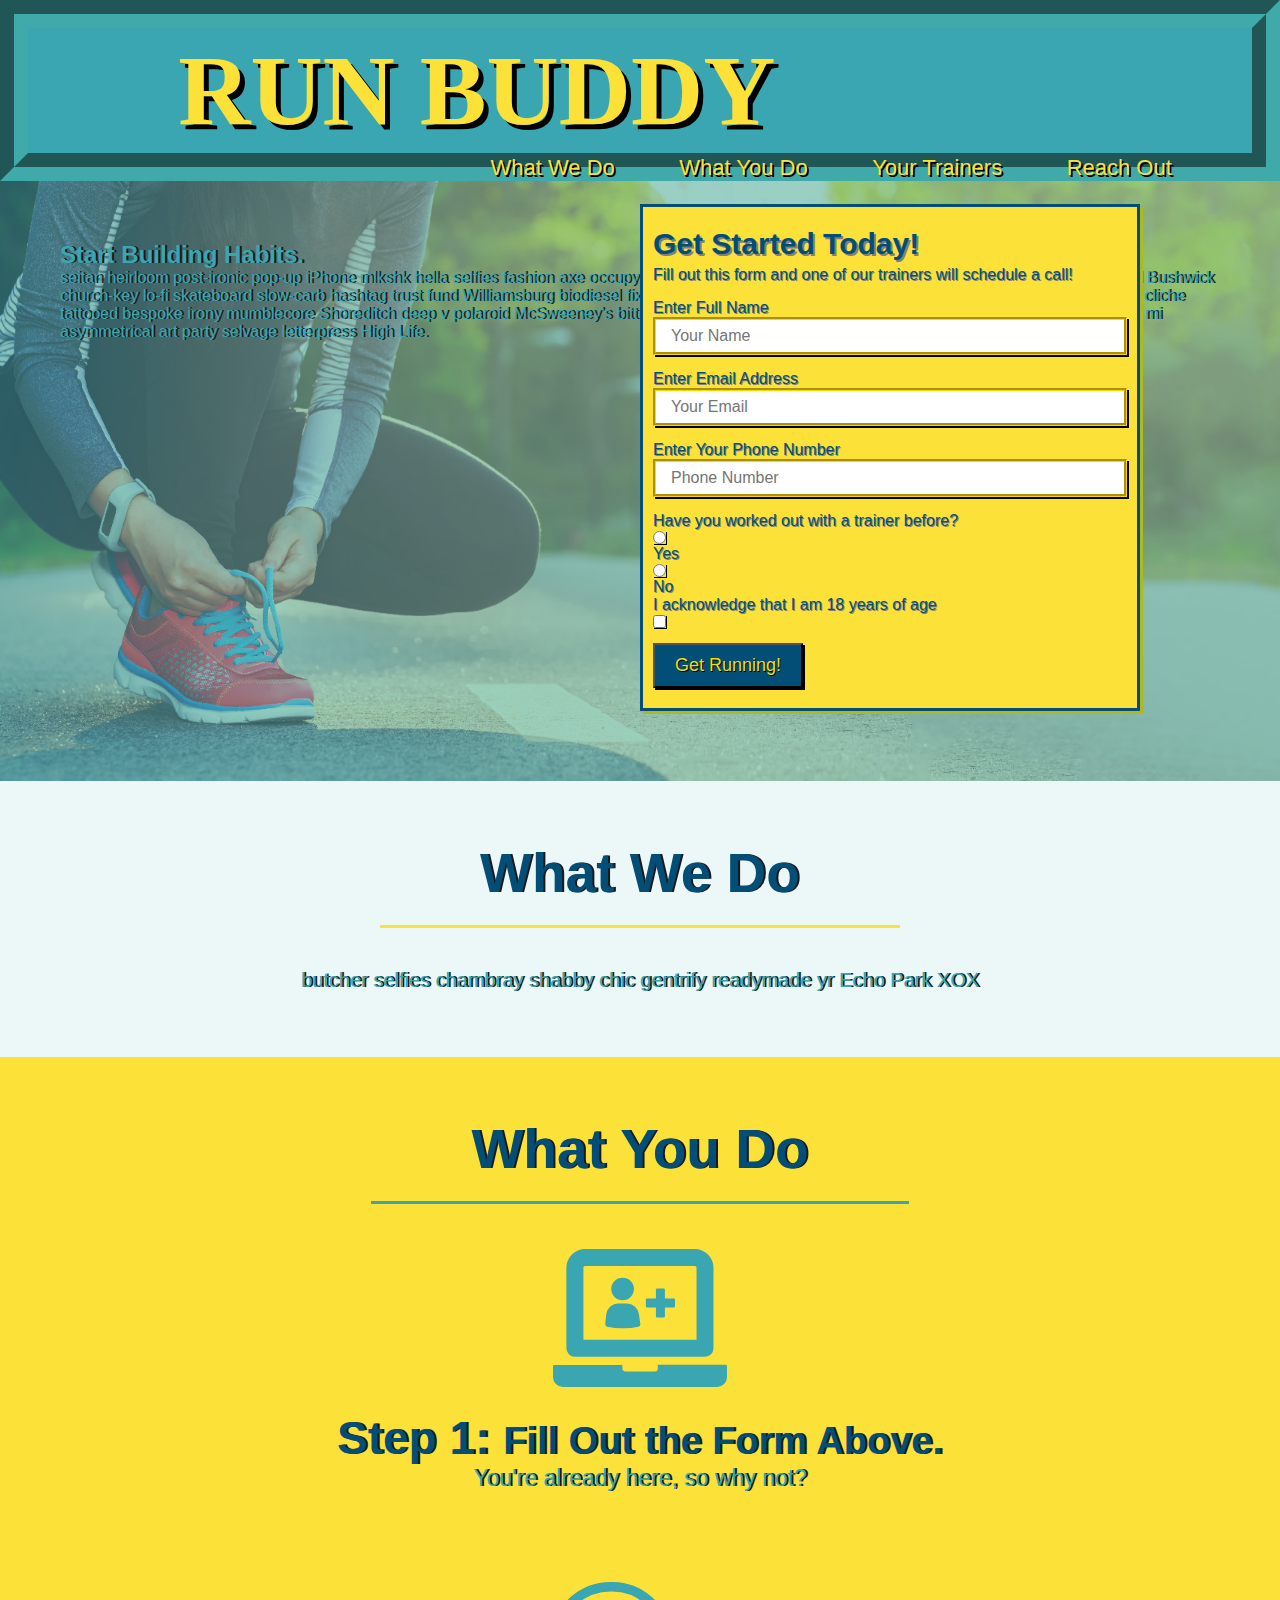
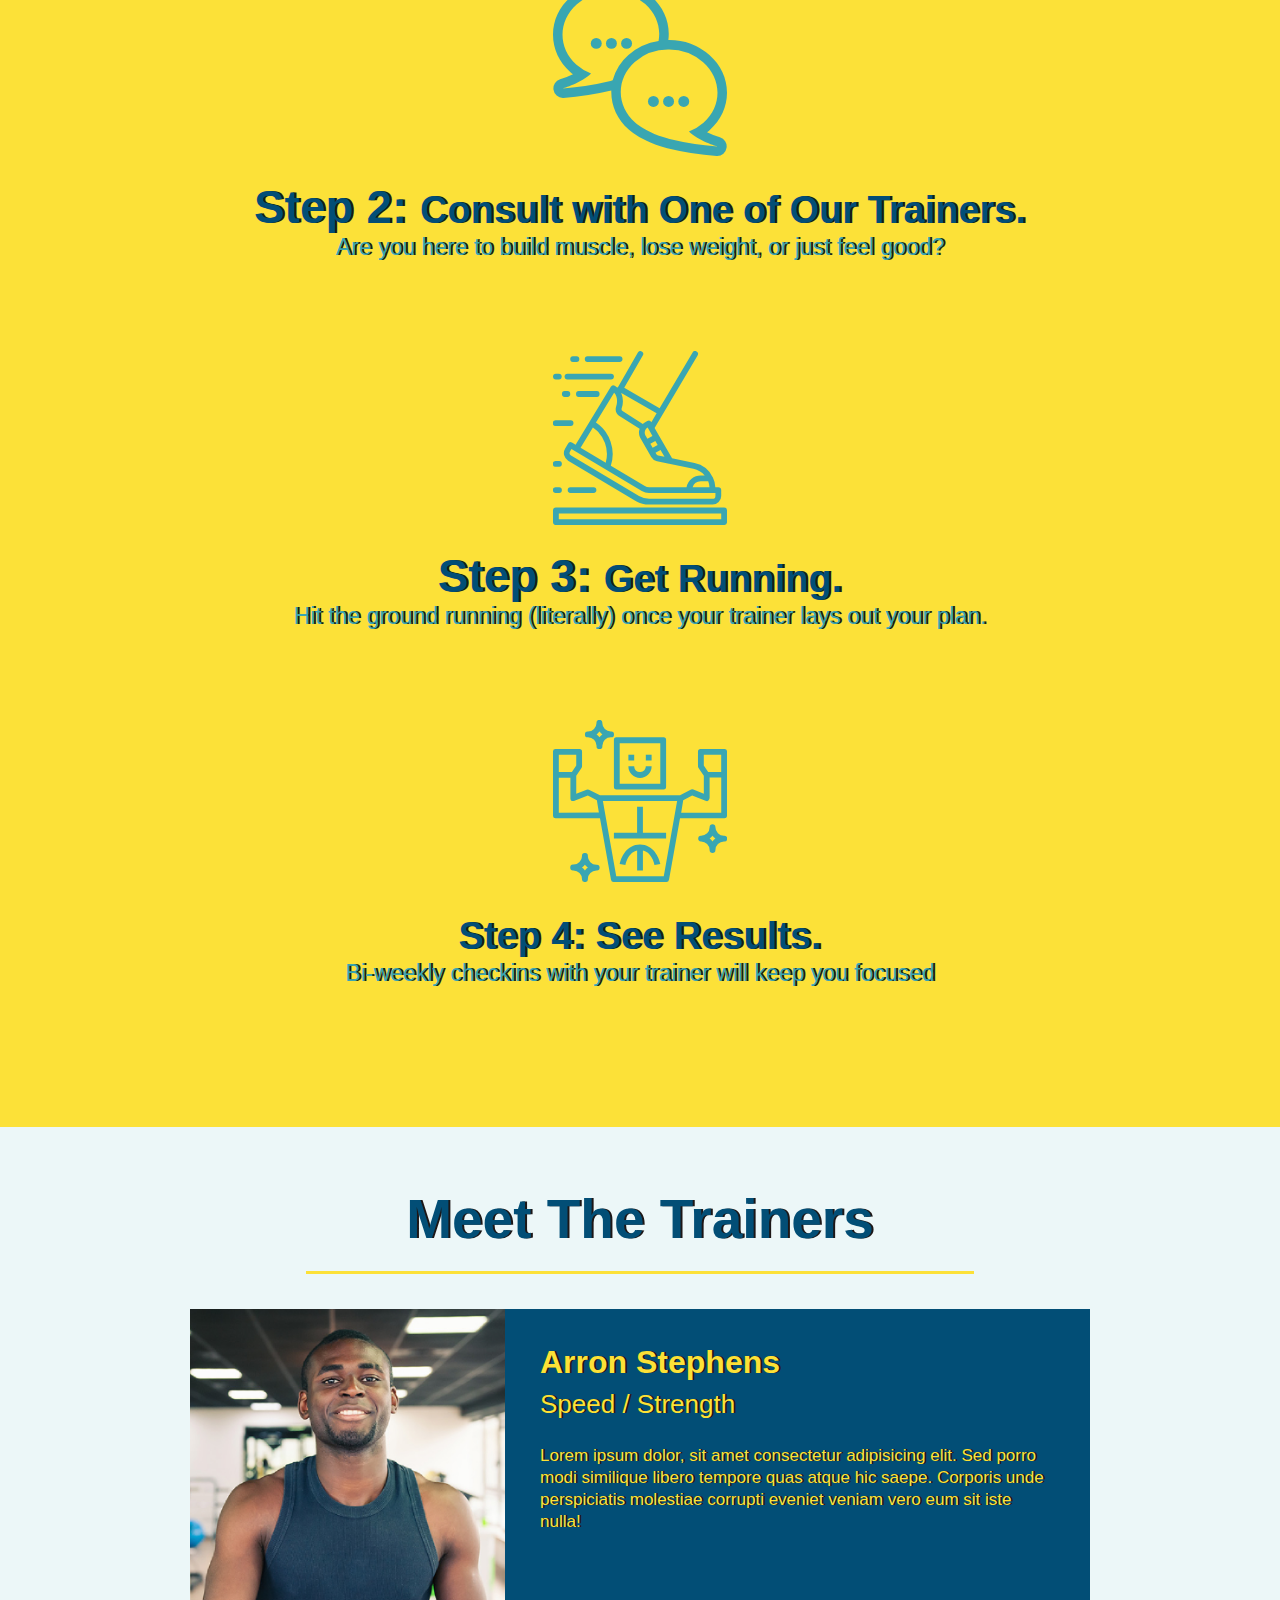
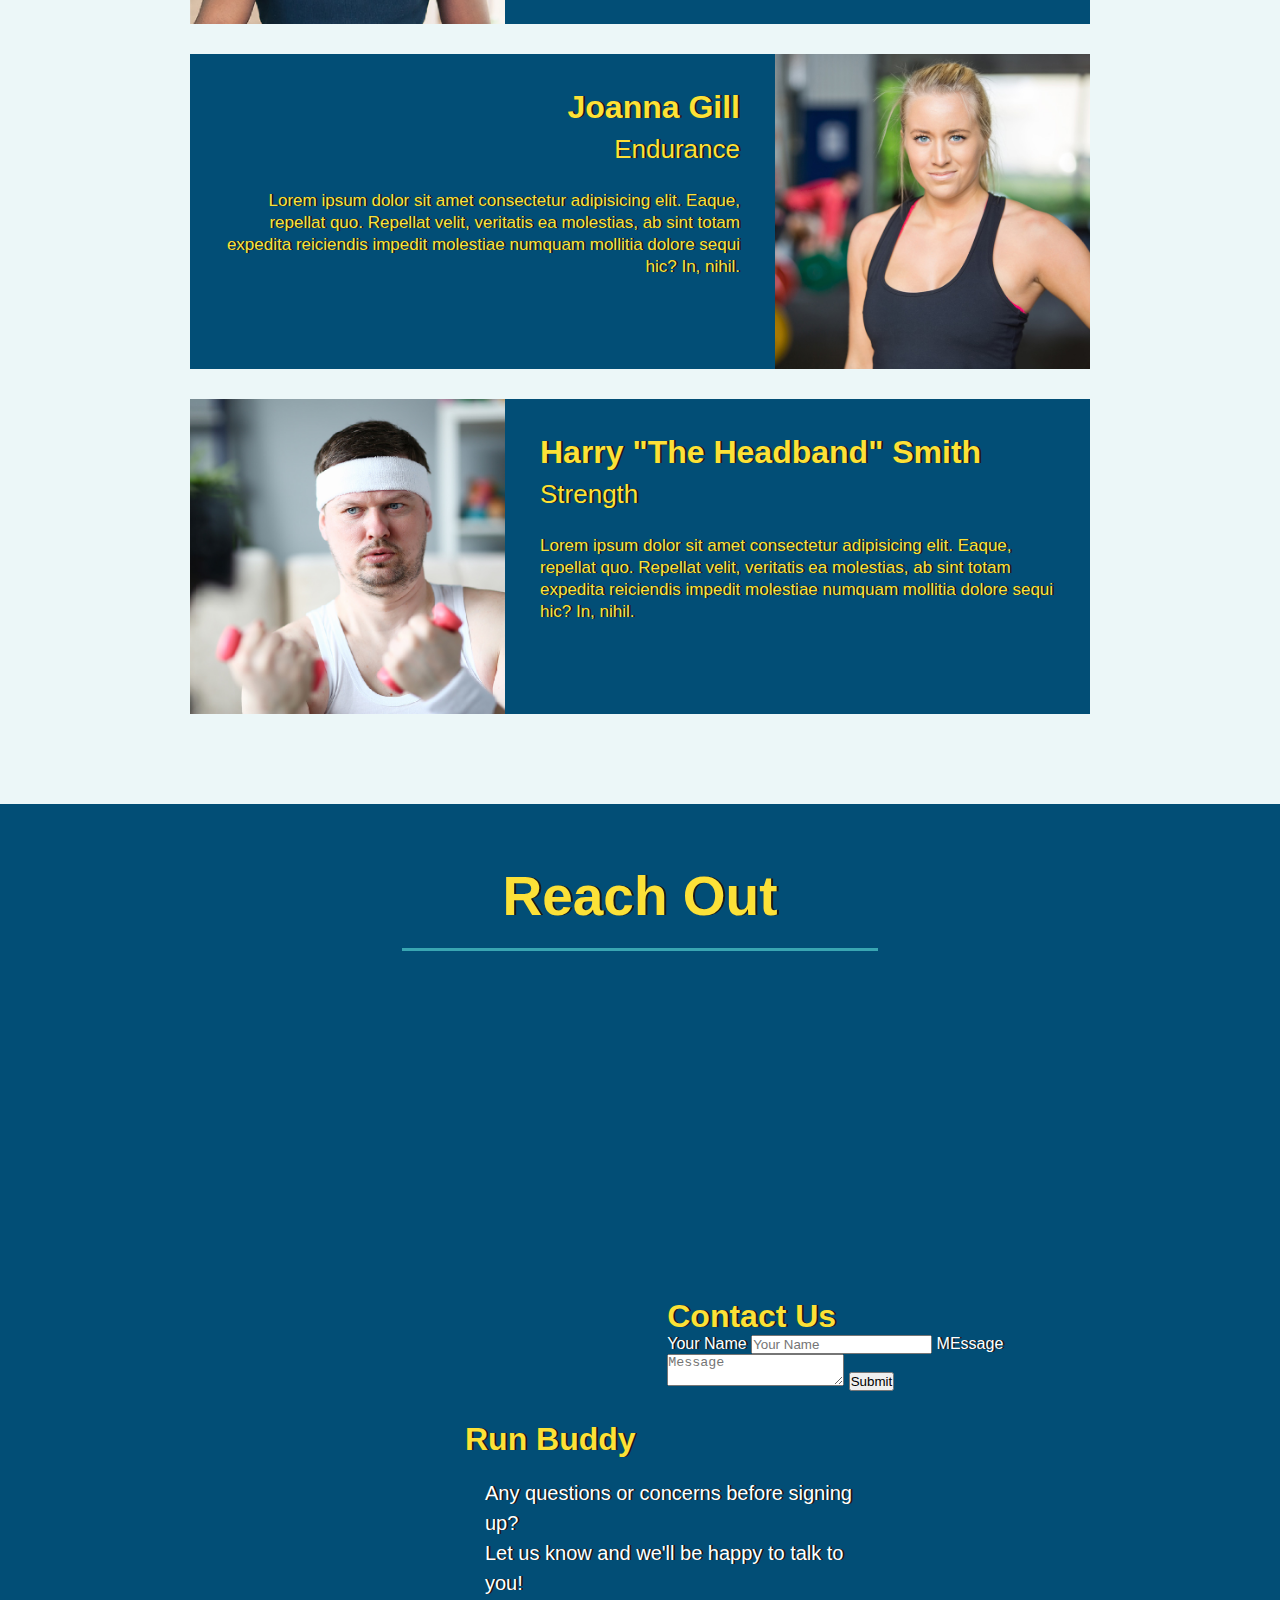
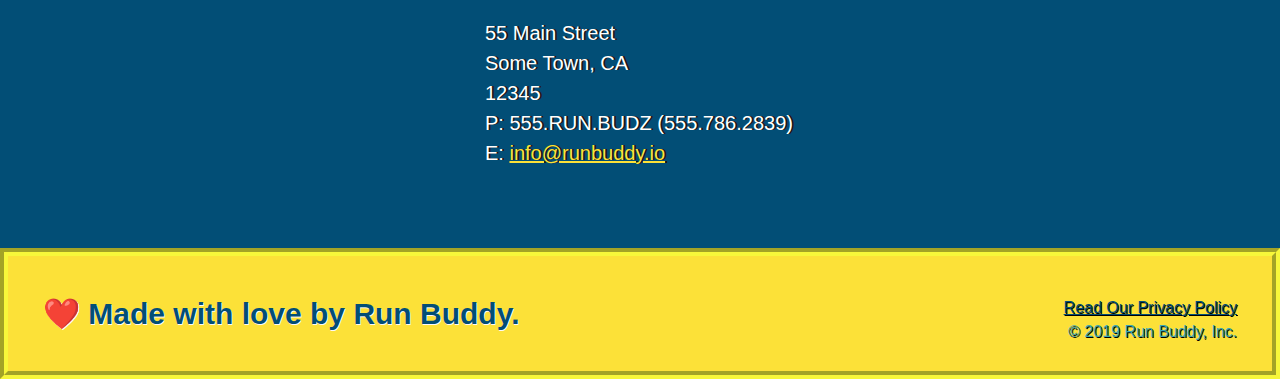
==== index.html @ 2074c70b "add contact form" ====
<!DOCTYPE html>
<html lang="en">
    
    <head>
        <link rel="stylesheet" href="./assets/css/style.css" />
        <meta charset="utf-8" />
        <title>RUN BUDDY</title>

    </head>

    <body>
        
            <header>
                
                <h1 style=" color: blue; font-size: 100px;">
                    <a href="/">RUN BUDDY</a>
                </h1>
                
                <nav>
                    <!--Unordered list element-->
                    <ul>
                        <!--List item element-->
                        <li>
                            <!--Anchor element-->
                            <a href="#what-we-do">What We Do</a>
                        </li>
                        
                        <li>
                            <a href="#what-you-do">What You Do</a>
                        </li>
                       
                        <li>
                            <a href="#your-trainers">Your Trainers</a>
                        </li>
                        
                        <li>
                            <a href="#reach-out">Reach Out</a>
                        </li>
                    
                    </ul>
                
                </nav>
            
            </header>
            
            <!-- hero/jumbotron-->
            <section class="hero">
                <div class="hero-cta">
                    <h2>Start Building Habits.</h2>
                    <p>
                      seitan heirloom post-ironic pop-up iPhone mlkshk hella selfies fashion axe occupy readymade put a bird on it messenger bag Wes Anderson Schlitz plaid Bushwick church-key lo-fi skateboard slow-carb hashtag trust fund Williamsburg biodiesel fixie farm-to-table 8-bit banjo XOXO Banksy chillwave bicycle rights retro cliche tattooed bespoke irony mumblecore Shoreditch deep v polaroid McSweeney's bitters cray gentrify tofu Marfa you probably haven't heard of them yr banh mi asymmetrical art party selvage letterpress High Life.
                    </p>
                  </div>
                
                  <div class="hero-form">
                    <h3>Get Started Today!</h3>
                    <p>Fill out this form and one of our trainers will schedule a call!</p>
                <!--Add form element-->
                <form>
                    
                    <label for="name">Enter Full Name</label>
                    <input type="text" placeholder="Your Name" name="name" id="name" class="form-input" />
                    
                    <label for="email">Enter Email Address</label>
                    <input type="email" placeholder="Your Email" name="email" id="email" class="form-input"/>

                    <label for="phone">Enter Your Phone Number</label>
                    <input type="tel" placeholder="Phone Number" name="phone" id="phone" class="form-input"/>

                    <p>
                        Have you worked out with a trainer before?
                        
                        <input type="radio" name="trainer-confirm" id="trainer-yes" class="form-but" alt="trainer yes bubble" />
                        <label for="trainer-yes">Yes</label>

                        <input type="radio" name="trainer-confirm" id="trainer-no" class="form-but"/>
                        <label for="trainer-no">No</label>

                        <label for="checkbox">
                            I acknowledge that I am 18 years of age
                        </label>
                        <input type="checkbox" name="age-confirm" id="checkbox" class="form-but"/>
                    

                    </p>
                    
                    <button type="submit" class="run-but">
                        Get Running!
                    </button>

                </form>
                </div>

            </section>
            <!--End Hero-->

            <!--"What we do" section-->
            <section id="what-we-do" class="intro1">

                <h2 class="section-title primary-border">What We Do</h2> 

                <p>
                    butcher selfies chambray shabby chic gentrify readymade yr Echo Park XOX
                </p>

            </section>

            <!--"What you do" section-->
            <section id="what-you-do" class="steps">

                <h2 class=" section-title secondary-border">What You Do</h2>

                <div>
                    <!--insert this img element-->
                    <img src="./assets/images/step-1.svg" alt="Fill out Form!" />
                    <h3>Step 1: <span>Fill Out the Form Above.</span></h3>
                    <p>You're already here, so why not?</p>
                </div>

                <div>
                    <img src="assets/images/step-2.svg" alt="Consult Trainers!"/>
                    <h3>Step 2: <span>  Consult with One of Our Trainers.</span></h3>
                    <p>
                        Are you here to build muscle, lose weight, or just feel good?
                    </p>
                </div>

                <div>
                    <img src="assets/images/step-3.svg" alt="Start Running!"/>
                    <h3>Step 3: <span>  Get Running. </span> </h3>
                    <p>Hit the ground running (literally) once your trainer lays out your plan.</p>
                </div>

                <div>
                    <img src="assets/images/step-4.svg" alt="See Your Results!"/>
                    <h3> <span> Step 4: See Results. </span> </h3>
                    <p>Bi-weekly checkins with your trainer will keep you focused</p>
                </div>

            </section> 
            
            <!--"Meet the Trainers" section-->
            <section id="your-trainers" class="trainers">
                <h2 class="section-title primary-border">Meet The Trainers</h2>
                
                <article class="trainer">
                    
                    <!--First trainer bio-->
                    <img src="./assets/images/trainer-1.jpg" alt="Arron Stephens in his workout clothes ready to pump iron" />
                        <div class="trainer-bio text-left">
                            <h3>Arron Stephens</h3>
                            <h4>Speed / Strength</h4>
                            <p>
                            Lorem ipsum dolor, sit amet consectetur adipisicing elit. 
                            Sed porro modi similique libero tempore quas atque hic saepe. Corporis unde 
                            perspiciatis molestiae corrupti eveniet veniam vero eum sit iste nulla!
                            </p>
                        </div>
                
                </article>
                
                <!--Second trainer bio-->
                    <article class="trainer">
                        <div class="trainer-bio text-right">
                            <h3>Joanna Gill</h3>
                            <h4>Endurance</h4>
                            <p>
                            Lorem ipsum dolor sit amet consectetur adipisicing elit. Eaque, repellat quo. 
                            Repellat velit, veritatis ea molestias, ab sint totam expedita reiciendis
                            impedit molestiae numquam mollitia dolore sequi hic? In, nihil.
                            </p>
                        </div>
                        <img src="assets/images/trainer-2.jpg" alt="Joanna Gill Ready to Run" />
                    </article>

                    <!--Third trainer bio-->
                    <article class="trainer">
                        <img src="assets/images/trainer-3.jpg" alt="Harry the Headband working out" />
                        <div class="trainer-bio text-left">
                            <h3>Harry "The Headband" Smith</h3>
                            <h4>Strength</h4>
                            <p>
                            Lorem ipsum dolor sit amet consectetur adipisicing elit. Eaque, repellat quo. 
                            Repellat velit, veritatis ea molestias, ab sint totam expedita reiciendis
                            impedit molestiae numquam mollitia dolore sequi hic? In, nihil.  
                            </p>
                        </div>
                
                     </article>
            
            </section>
             
            <!--"Reach Out" section-->
            <section id="reach-out" class="contact">
                <h2 class="section-title secondary-border">Reach Out</h2>
                <div class="contact-info">
                    <iframe src="https://www.google.com/maps/embed?pb=!1m18!1m12!1m3!1d2879.2325686515496!2d-79.26856618413841!3d43.809535150324685!2m3!1f0!2f0!3f0!3m2!1i1024!2i768!4f13.1!3m3!1m2!1s0x89d4d137ed11b5ad%3A0x2f81f84964bf9d43!2s30%20Thunder%20Grove%2C%20Scarborough%2C%20ON%20M1V%204A3!5e0!3m2!1sen!2sca!4v1637247391170!5m2!1sen!2sca" 
                        style="border:0;"
                        allowfullscreen=""
                        loading="lazy">
                    </iframe>
                    
                    <!--Contact Form-->
                    <div class="contact-form">
                        <h3>Contact Us</h3>
                        <form>
 
                            <label for="contact-name">Your Name</label>
                            <input type="text" id="contact-name" placeholder="Your Name" />

                            <label for="contact-message">MEssage</label>
                            <textarea id="contact-message" placeholder="Message"></textarea>

                            <button type="submit">Submit</button>
 
                        </form>
                    </div>
 
                    <div>
                        <h3>Run Buddy</h3>
                        <p>
                            Any questions or concerns before signing up?
                            <br />
                            Let us know and we'll be happy to talk to you!
                        </p>
            
                        <address>
                            55 Main Street <br/>
                            Some Town, CA <br/>
                            12345<br />
                            P: 555.RUN.BUDZ (555.786.2839)<br />
                            E: <a href="mailto:info@runbuddy.io">info@runbuddy.io</a>
                        </address>
     
                    </div>
                

                </div>
            

            
            </section>
            
        
    </body>

    <footer>
        
        <h2>❤️ Made with love by Run Buddy.</h2>
        
        <div>    
            <a href="./privacy-policy.html">Read Our Privacy Policy</a><br />
            &copy; 2019 Run Buddy, Inc.
        </div>

        
    
    </footer>

</html>
---- assets/css/style.css ----
* {
    margin: 0;
    padding: 0;
    box-sizing: border-box;
}

body {
    /*more on this crazy alphanumerical value in a minute! */
    font-family: Arial, Helvetica, sans-serif;
    color: #39a6b2;
    text-shadow: 2px 0px  rgb(29, 23, 23);
    background-color: rgb(236, 247, 248);
}

/*apply styles to <header> */
header{
    padding-top:5px;
    padding-bottom:5px;
    padding-left: 150px;
    padding-right: 50px;
    border: 28px groove rgb(64, 170, 170);
    box-shadow:2px 2px black;
    background-color: #39a6b2;
    margin: 0.2px 0.2px auto;
}

header h1{
    font-weight: bold;
    font-size: 36px;
    color: #fce138;
    margin: 0;
    display: inline;
    font-family: fantasy;


}

header a {
    text-decoration:none;
    color: #fce138;
    text-shadow: 5px 5px black;
}

header nav {
    float: right;
    margin: 7px 0;
}

header nav ul li {
    display: inline;
}

header nav ul li a {
    margin: 0 30px;
    font-weight: lighter;
    font-size: 22px;
    text-shadow: 2px 2px black;
}

footer {
    background: #fce138;
    border: 8px groove rgb(247, 247, 58);
    width: 100%;
    padding: 40px 35px;
    box-shadow: 5px 5px black;
}

footer h2 {
    display: inline;
    color: #024e76;
    font-size: 30px;
    text-shadow: 1px 1px rgb(252, 249, 249);
    margin: 0;

}

footer div {
    float: right;
    line-height: 1.5;
    text-align: right;
    text-shadow: 1px 1px black;

}

footer a {
    color: #024e76;

}

section {
    padding: 60px;

}

/* Hero style start - Primary */
.hero {
    background-image: url("./hero-bg.jpg"); 
    height:600px;
    background-size: cover;
    background-position: center;
    position: relative;

}

/* Hero style secondary*/
.hero-secondary {
    background-image: url("https://static.fullstack-bootcamp.com/module-1/hero-bg.jpg");
    text-align: center;
    height: 150px;
    font-size: 25px;
    color: #fce138;
    text-shadow: 3px 3px black;
    background-size: cover;
    background-position: center;
    position: relative;

}

/* Hero style end */

/* Hero form style */
.hero-form {
    background-color: #fce138;
    margin: 0 0 -30px 0;
    padding: 20px 10px 20px 10px;
    width: 500px;
    color: #024e76;
    border: solid 3px #024e76;
    box-shadow: 3px 3px rgb(175, 185, 29);
    position: absolute;
    bottom: 100px;
    right: 140px;
    text-shadow: 1px 1px gray;

}

.hero-form p { 
    margin: 5px 0 15px 0;
}

.hero-form h3 {
    margin: 0;
    font-size: 30px;
    text-shadow: 2px 2px gray;

}

.form-input {
    border: 3px groove gold;
    font-size: 16px;
    padding: 7px 15px;
    display: block;
    color:#024e76;
    width: 100%;
    margin-bottom: 15px;
    box-shadow:2px 2px black;

}

.hero-form label {
    margin: 0 px;
    display: block;
}

.form-but {
    margin: 1px 0 1px 0;
    display: flex;
    box-shadow:1px 1px black;
    
    
}

.run-but {
    font-size: 18px;
    color: rgb(245, 221, 6);
    text-shadow:1px 1px black;
    background-color: #024e76;
    box-shadow: 2px 2px black;
    padding: 10px 20px;
}

/* Hero styles end */

.intro1 {
    text-align: center;
}


.intro1 p {
    line-height: 1.7;
    color: #39a6b2;
    width: 80%;
    font-size: 20px;
    margin: 0 auto;

}

.steps {
    text-align:center;
    background: #fce138;
}

.section-title {
    font-size: 55px;
    color: #024e76;
    margin-bottom: 35px;
    padding: 0 100px 20px 100px;
    display: inline-block;
    border-bottom: 3px solid;

}

.primary-border {
    border-color: #fce138;
}

.secondary-border {
    border-color: #39a6b2;

}

.steps div {
    margin-bottom: 80px;

}

.steps img {
    width: 15%;
    margin: 10px 0;

}

.steps h3 {
    color: #024e76;
    font-size: 46px;
    margin-top: 10px;

}

.steps p {
    color:#39a6b2;
    font-size: 23px;

}

.steps span {
    font-size: 38px;

}

.trainers {
    text-align: center;

}

.trainer {
    width: 900px;
    margin: 0 auto 30px auto;
    background: #024e76;
    color: #fce138;
    overflow: auto;

}

.trainer img {
    width: 35%;
    float: left;

}

.trainer-bio {
    padding: 35px;
    float: left;
    width: 65%;

}

.text-left {
    text-align: left;

}

.text-right {
    text-align: right;

}

.trainer-bio h3 {
    font-size: 32px;
    margin-bottom: 8px;

}

.trainer-bio h4 {
    font-weight: lighter;
    font-size: 26px;
    margin-bottom: 25px;

}

.trainer-bio p {
    font-size: 17px;
    line-height: 1.3;

}

/* Reach out styles start */
.contact {
    text-align: center;
    background: #024e76;

}

.contact-info iframe {
    width:400px;
    height: 400px;

}

.contact-info div {
    width: 410px;
    display: inline-block;
    vertical-align: left;
    text-align: left;
    margin: 30px 0 0 60px;
    color: white;

}

.contact-info h3 {
    color:#fce138;
    font-size: 32px;

}

.contact h2 {
    color:#fce138;

}

.contact-info p, .contact-info address {
    margin: 20px;
    line-height: 1.5;
    font-size: 20px;
    font-style: normal;

}

.contact-info a {
    color: #fce138

}

.secondary-content {
    text-shadow: 1px 1px black;
    color: rgb(8, 115, 119);
    line-height: 1.3;

}
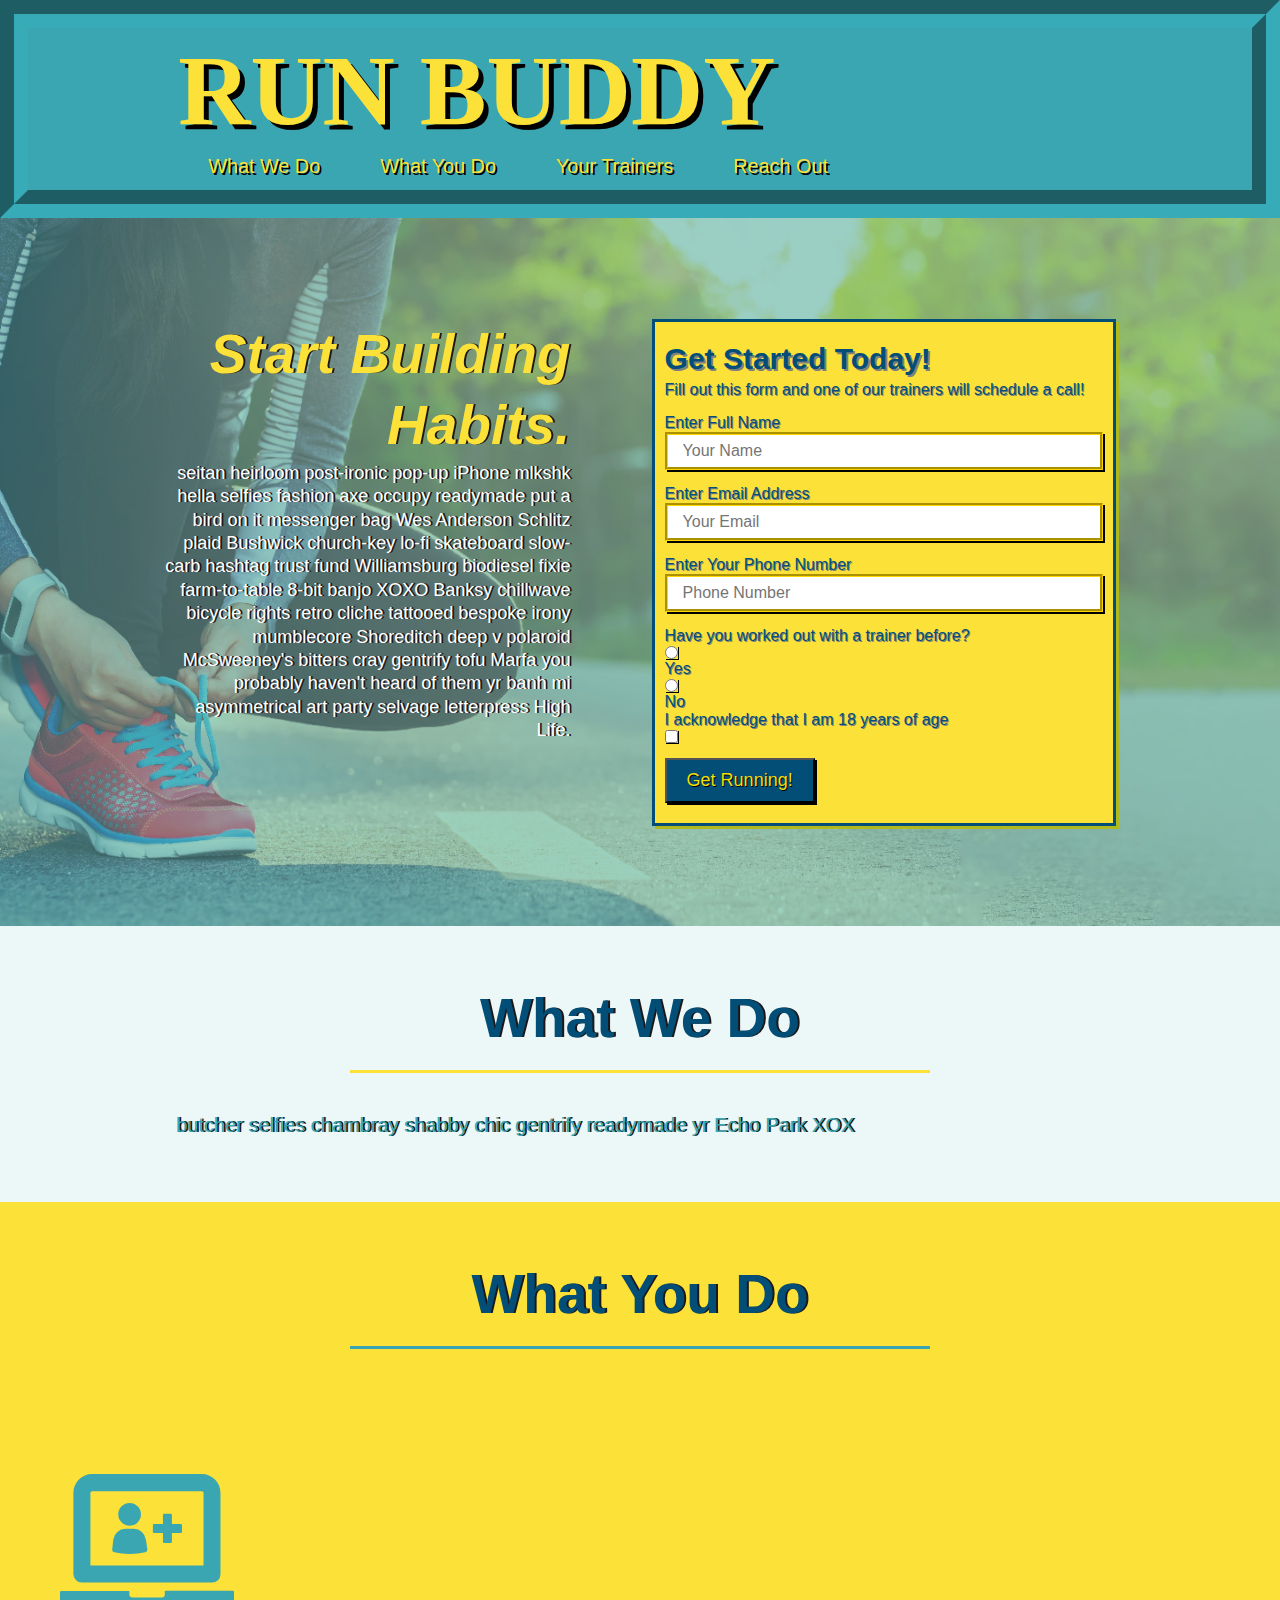
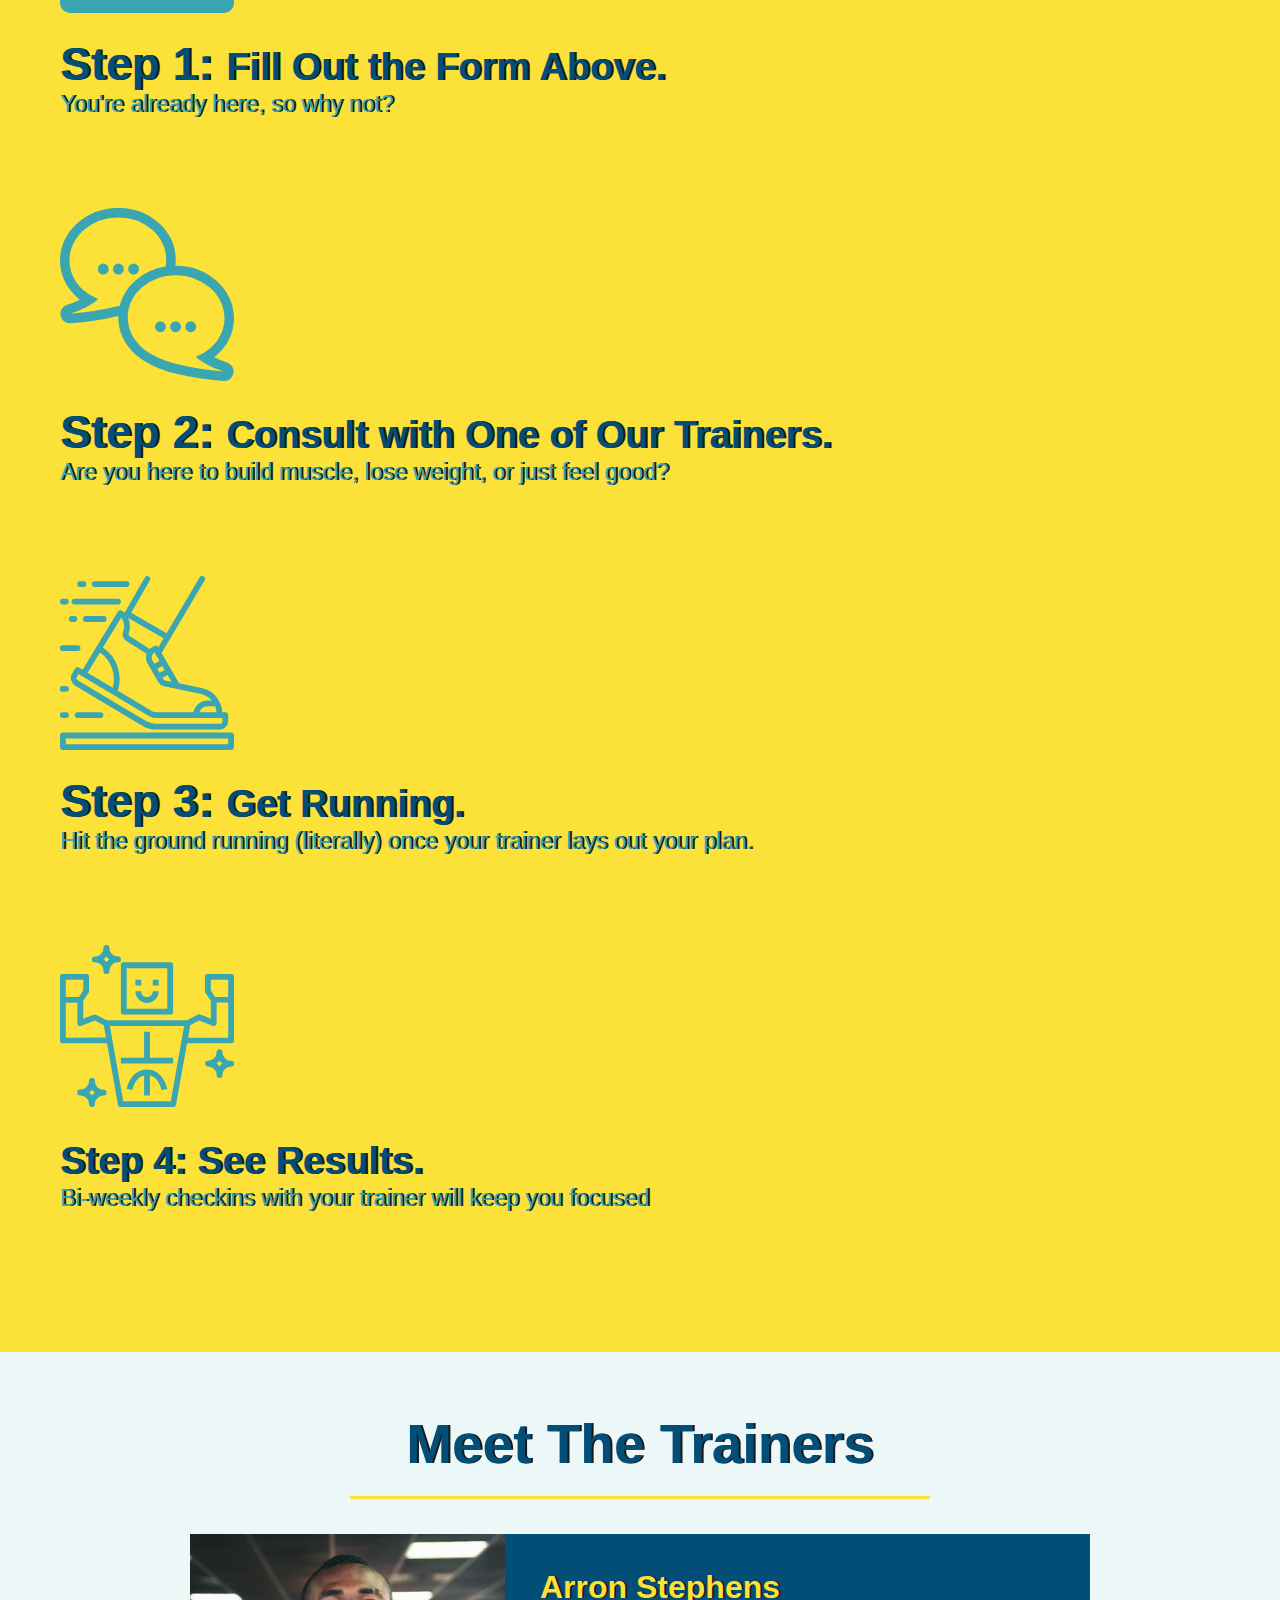
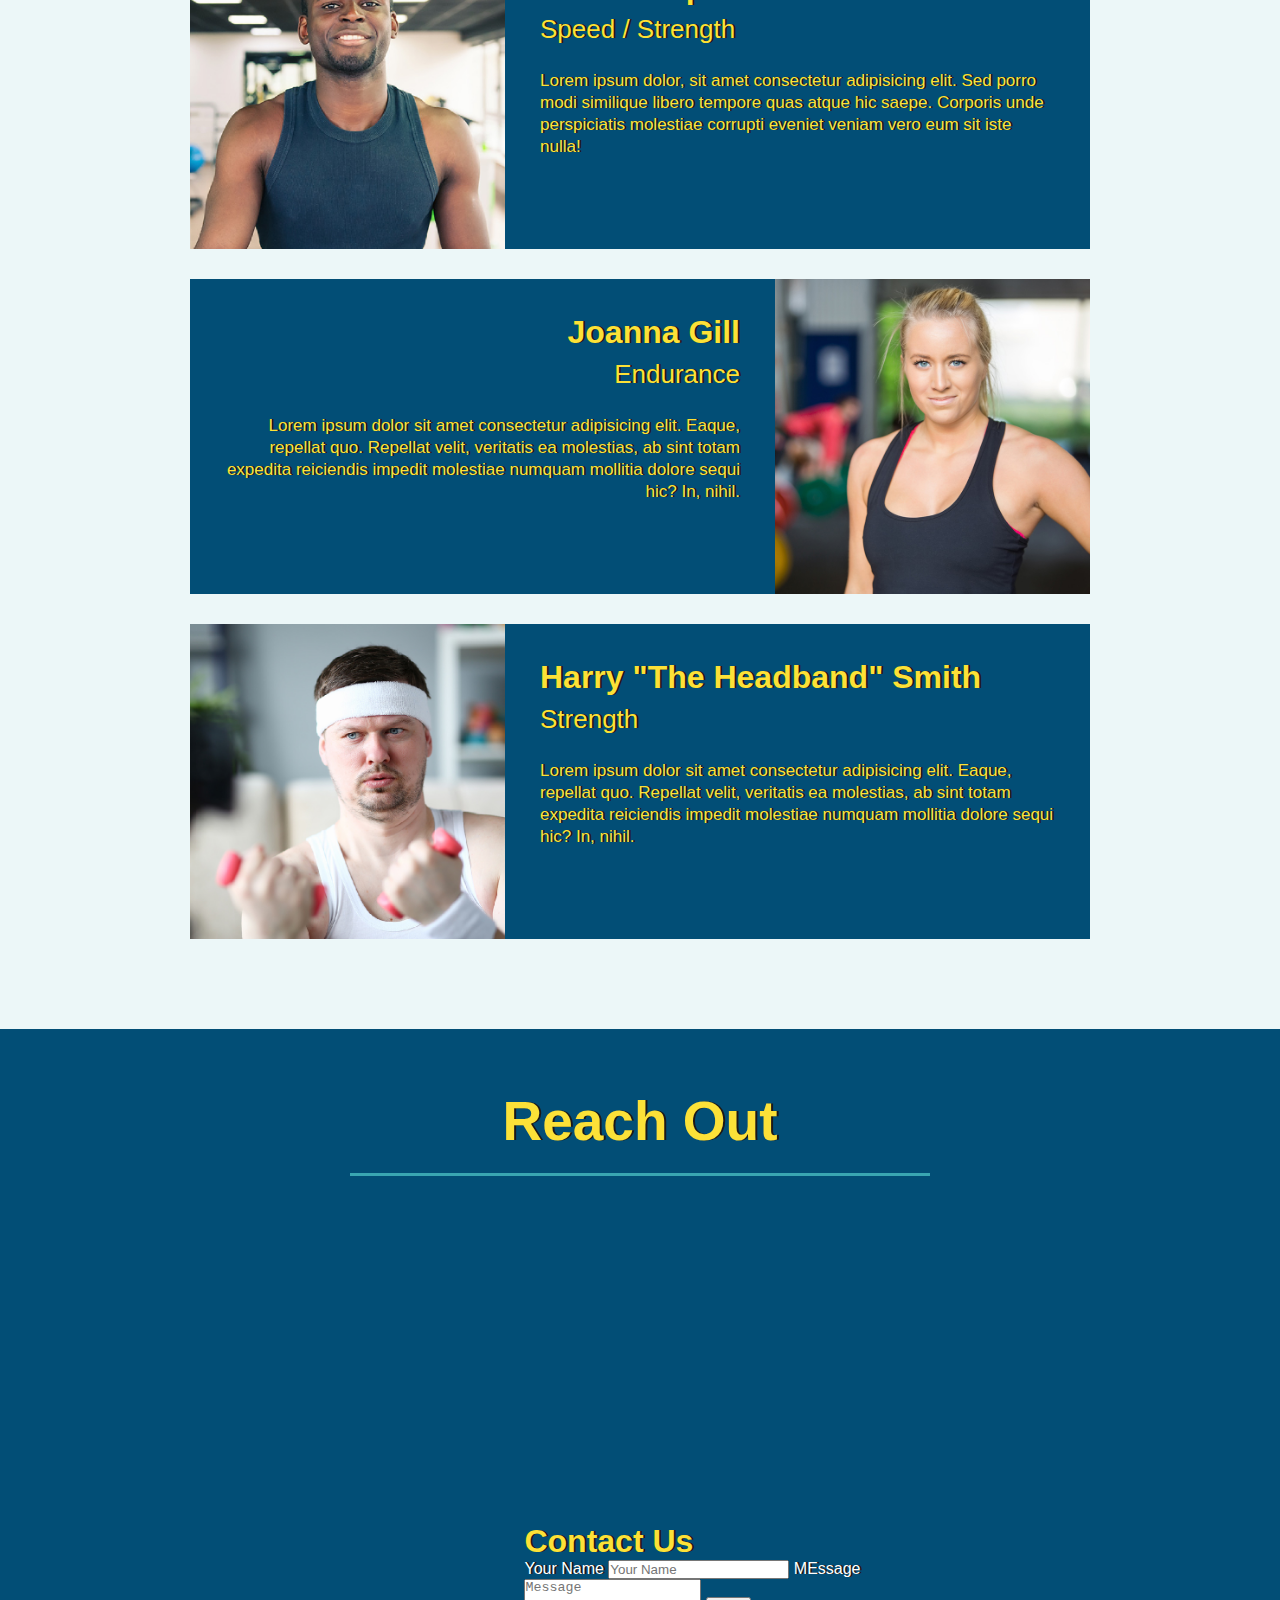
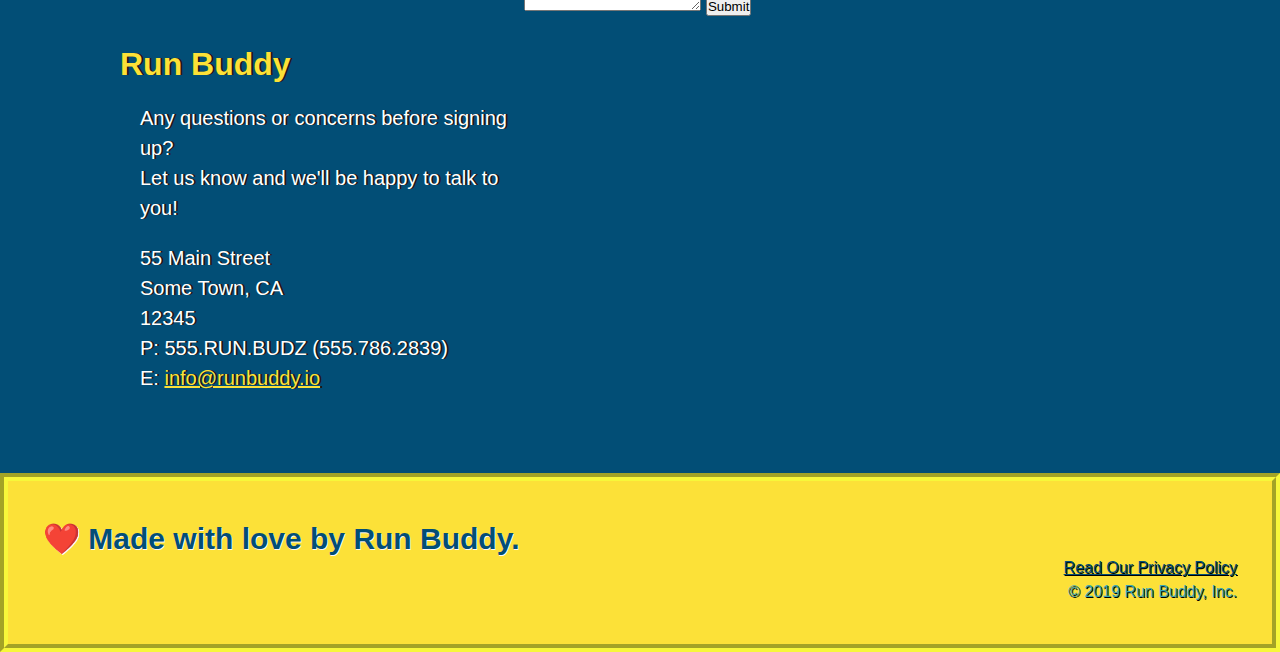
==== commit 000fbb43: "added flex row class in css" ====
--- a/index.html
+++ b/index.html
@@ -46,11 +46,16 @@
             <!-- hero/jumbotron-->
             <section class="hero">
                 <div class="hero-cta">
+                    
+                    <div class="flex-row">
                     <h2>Start Building Habits.</h2>
+                    </div>
+                    
                     <p>
                       seitan heirloom post-ironic pop-up iPhone mlkshk hella selfies fashion axe occupy readymade put a bird on it messenger bag Wes Anderson Schlitz plaid Bushwick church-key lo-fi skateboard slow-carb hashtag trust fund Williamsburg biodiesel fixie farm-to-table 8-bit banjo XOXO Banksy chillwave bicycle rights retro cliche tattooed bespoke irony mumblecore Shoreditch deep v polaroid McSweeney's bitters cray gentrify tofu Marfa you probably haven't heard of them yr banh mi asymmetrical art party selvage letterpress High Life.
                     </p>
-                  </div>
+                  
+                </div>
                 
                   <div class="hero-form">
                     <h3>Get Started Today!</h3>
@@ -97,7 +102,9 @@
             <!--"What we do" section-->
             <section id="what-we-do" class="intro1">
 
+                <div class="flex-row">
                 <h2 class="section-title primary-border">What We Do</h2> 
+                </div>
 
                 <p>
                     butcher selfies chambray shabby chic gentrify readymade yr Echo Park XOX
@@ -108,7 +115,9 @@
             <!--"What you do" section-->
             <section id="what-you-do" class="steps">
 
+                <div class="flex-row">
                 <h2 class=" section-title secondary-border">What You Do</h2>
+                </div>
 
                 <div>
                     <!--insert this img element-->
@@ -141,8 +150,11 @@
             
             <!--"Meet the Trainers" section-->
             <section id="your-trainers" class="trainers">
+                
+                <div class="flex-row">
                 <h2 class="section-title primary-border">Meet The Trainers</h2>
-                
+                </div>
+
                 <article class="trainer">
                     
                     <!--First trainer bio-->
@@ -192,7 +204,11 @@
              
             <!--"Reach Out" section-->
             <section id="reach-out" class="contact">
+                
+                <div class="flex-row">
                 <h2 class="section-title secondary-border">Reach Out</h2>
+                </div>
+                
                 <div class="contact-info">
                     <iframe src="https://www.google.com/maps/embed?pb=!1m18!1m12!1m3!1d2879.2325686515496!2d-79.26856618413841!3d43.809535150324685!2m3!1f0!2f0!3f0!3m2!1i1024!2i768!4f13.1!3m3!1m2!1s0x89d4d137ed11b5ad%3A0x2f81f84964bf9d43!2s30%20Thunder%20Grove%2C%20Scarborough%2C%20ON%20M1V%204A3!5e0!3m2!1sen!2sca!4v1637247391170!5m2!1sen!2sca" 
                         style="border:0;"
@@ -246,8 +262,10 @@
 
     <footer>
         
+        <div class="flex-row"></div>
         <h2>❤️ Made with love by Run Buddy.</h2>
-        
+        </div>
+
         <div>    
             <a href="./privacy-policy.html">Read Our Privacy Policy</a><br />
             &copy; 2019 Run Buddy, Inc.
--- a/assets/css/style.css
+++ b/assets/css/style.css
@@ -14,22 +14,25 @@
 
 /*apply styles to <header> */
 header{
+    display: flex;
+    justify-content: space-between;
+    flex-wrap: wrap;
     padding-top:5px;
     padding-bottom:5px;
     padding-left: 150px;
     padding-right: 50px;
-    border: 28px groove rgb(64, 170, 170);
+    border: 28px groove #38abb8;
     box-shadow:2px 2px black;
     background-color: #39a6b2;
     margin: 0.2px 0.2px auto;
 }
 
 header h1{
+
     font-weight: bold;
     font-size: 36px;
     color: #fce138;
     margin: 0;
-    display: inline;
     font-family: fantasy;
 
 
@@ -41,20 +44,26 @@
     text-shadow: 5px 5px black;
 }
 
+header nav ul {
+    display: flex;
+    flex-wrap: wrap;
+    justify-content: space-between;
+    align-items: center;
+    list-style: none;
+
+}
+
 header nav {
-    float: right;
     margin: 7px 0;
-}
-
-header nav ul li {
-    display: inline;
+
 }
 
 header nav ul li a {
     margin: 0 30px;
     font-weight: lighter;
-    font-size: 22px;
+    font-size: 1.55vw;
     text-shadow: 2px 2px black;
+
 }
 
 footer {
@@ -66,7 +75,9 @@
 }
 
 footer h2 {
-    display: inline;
+    display: flex;
+    justify-content: space-between;
+    flex-wrap: wrap;
     color: #024e76;
     font-size: 30px;
     text-shadow: 1px 1px rgb(252, 249, 249);
@@ -75,9 +86,8 @@
 }
 
 footer div {
-    float: right;
+    text-align: right;
     line-height: 1.5;
-    text-align: right;
     text-shadow: 1px 1px black;
 
 }
@@ -94,11 +104,30 @@
 
 /* Hero style start - Primary */
 .hero {
+    display: flex;
+    justify-content: center;
+    flex-wrap: wrap;
     background-image: url("./hero-bg.jpg"); 
-    height:600px;
     background-size: cover;
     background-position: center;
-    position: relative;
+
+}
+
+/* Hero CTA Message */
+.hero-cta {
+    width: 35%;
+    text-align: right;
+    margin: 3.5%;
+    color: #fff;
+    font-size: 18px;
+    line-height: 1.3;
+
+}
+
+.hero-cta h2 {
+    font-style: italic;
+    font-size: 55px;
+    color: #fce138;
 
 }
 
@@ -116,21 +145,16 @@
 
 }
 
-/* Hero style end */
-
 /* Hero form style */
 .hero-form {
     background-color: #fce138;
-    margin: 0 0 -30px 0;
+    margin: 3.5%;
     padding: 20px 10px 20px 10px;
-    width: 500px;
     color: #024e76;
     border: solid 3px #024e76;
     box-shadow: 3px 3px rgb(175, 185, 29);
-    position: absolute;
-    bottom: 100px;
-    right: 140px;
     text-shadow: 1px 1px gray;
+    width: 40%;
 
 }
 
@@ -181,11 +205,6 @@
 
 /* Hero styles end */
 
-.intro1 {
-    text-align: center;
-}
-
-
 .intro1 p {
     line-height: 1.7;
     color: #39a6b2;
@@ -196,16 +215,16 @@
 }
 
 .steps {
-    text-align:center;
     background: #fce138;
 }
 
 .section-title {
+    padding-bottom: 20px;
+    text-align: center;
+    margin: 0 auto 35px auto;
+    width: 50%;
     font-size: 55px;
     color: #024e76;
-    margin-bottom: 35px;
-    padding: 0 100px 20px 100px;
-    display: inline-block;
     border-bottom: 3px solid;
 
 }
@@ -249,7 +268,6 @@
 }
 
 .trainers {
-    text-align: center;
 
 }
 
@@ -306,7 +324,6 @@
 
 /* Reach out styles start */
 .contact {
-    text-align: center;
     background: #024e76;
 
 }
@@ -358,3 +375,7 @@
 
 }
 
+.flex-row {
+    display: flex;
+
+}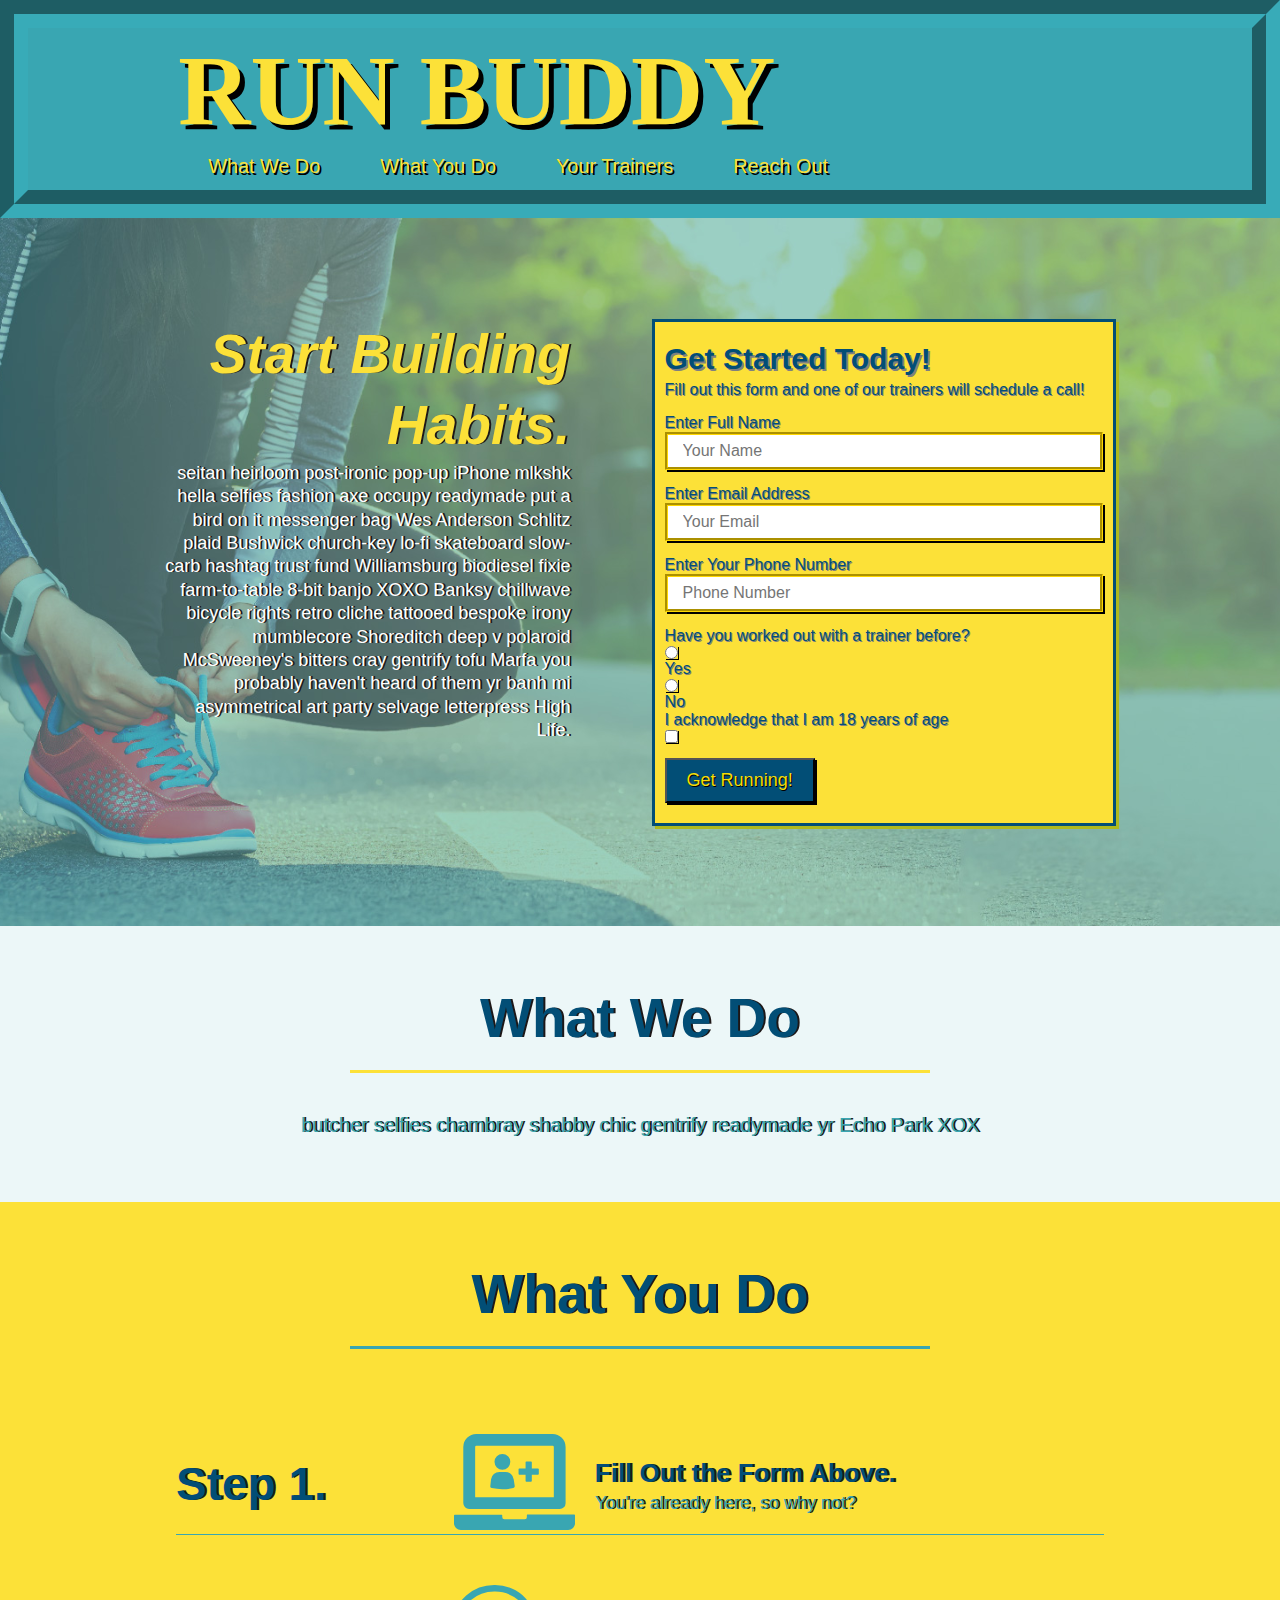
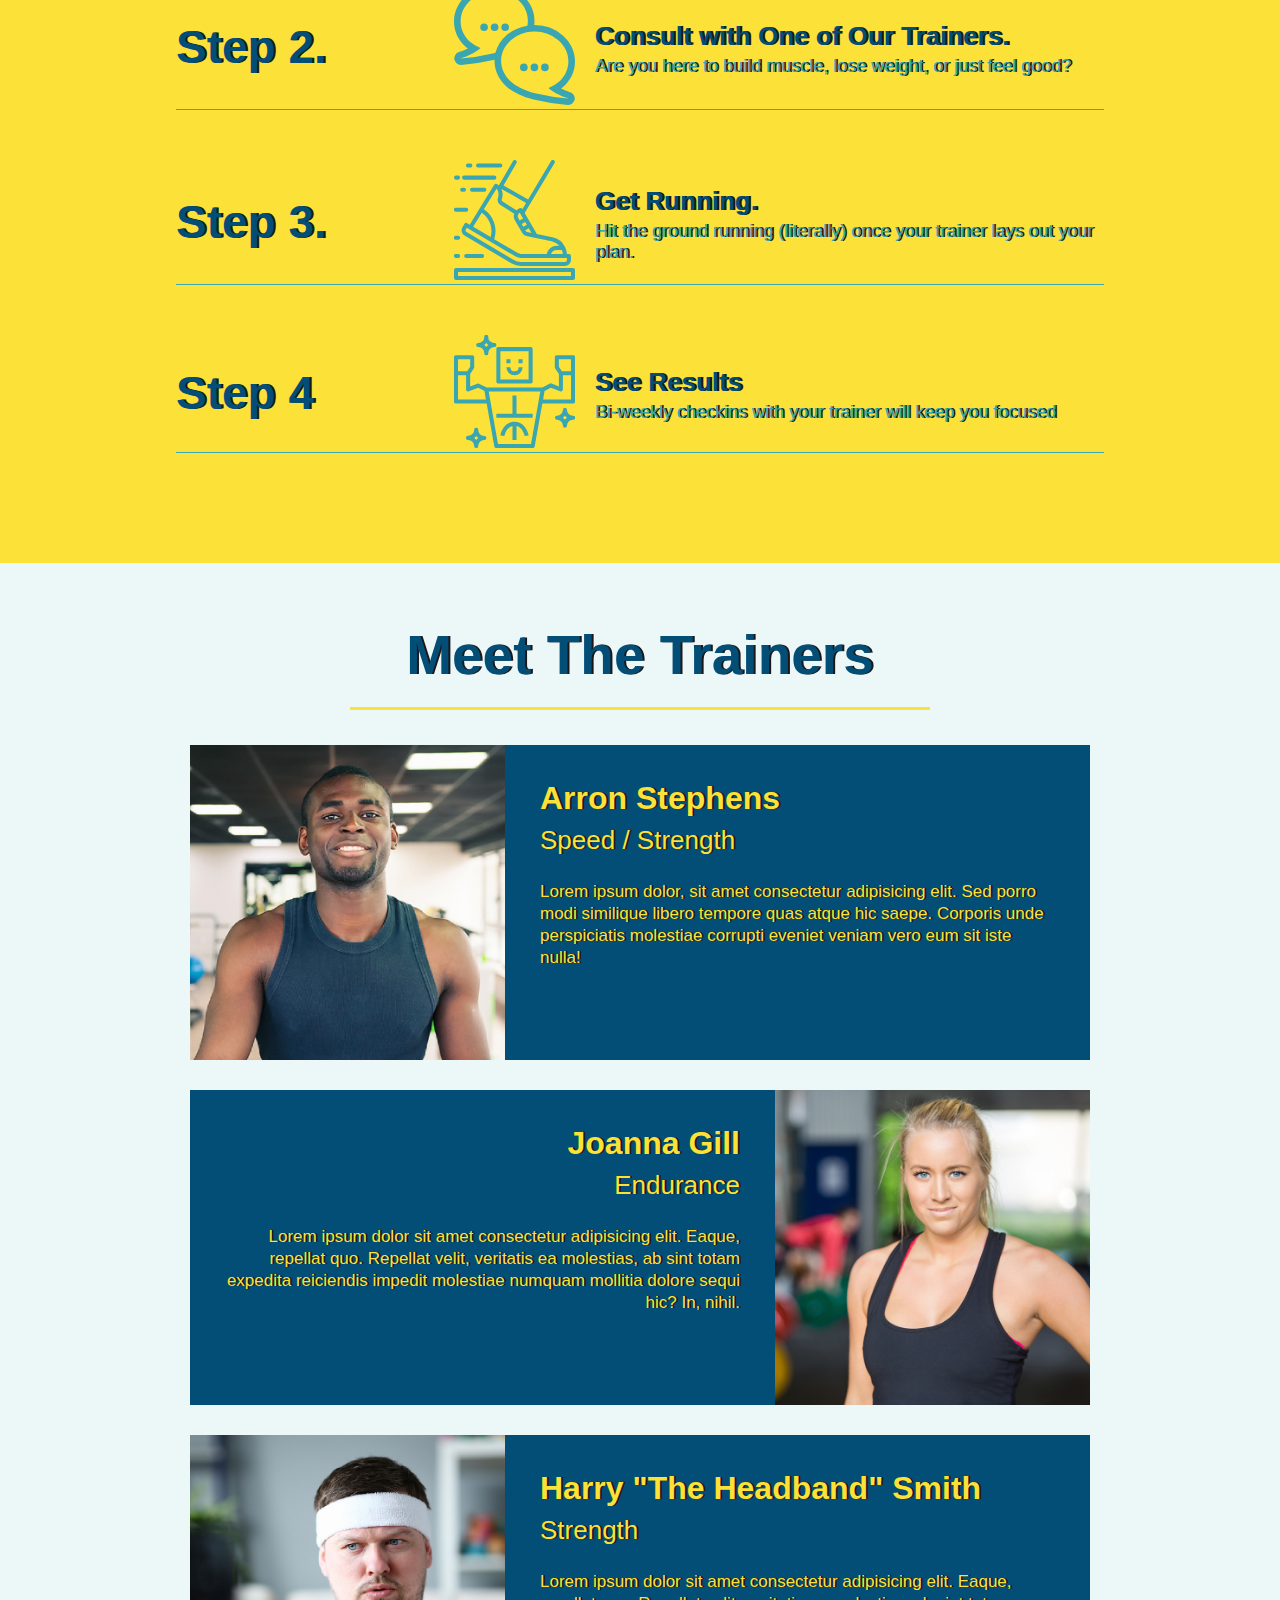
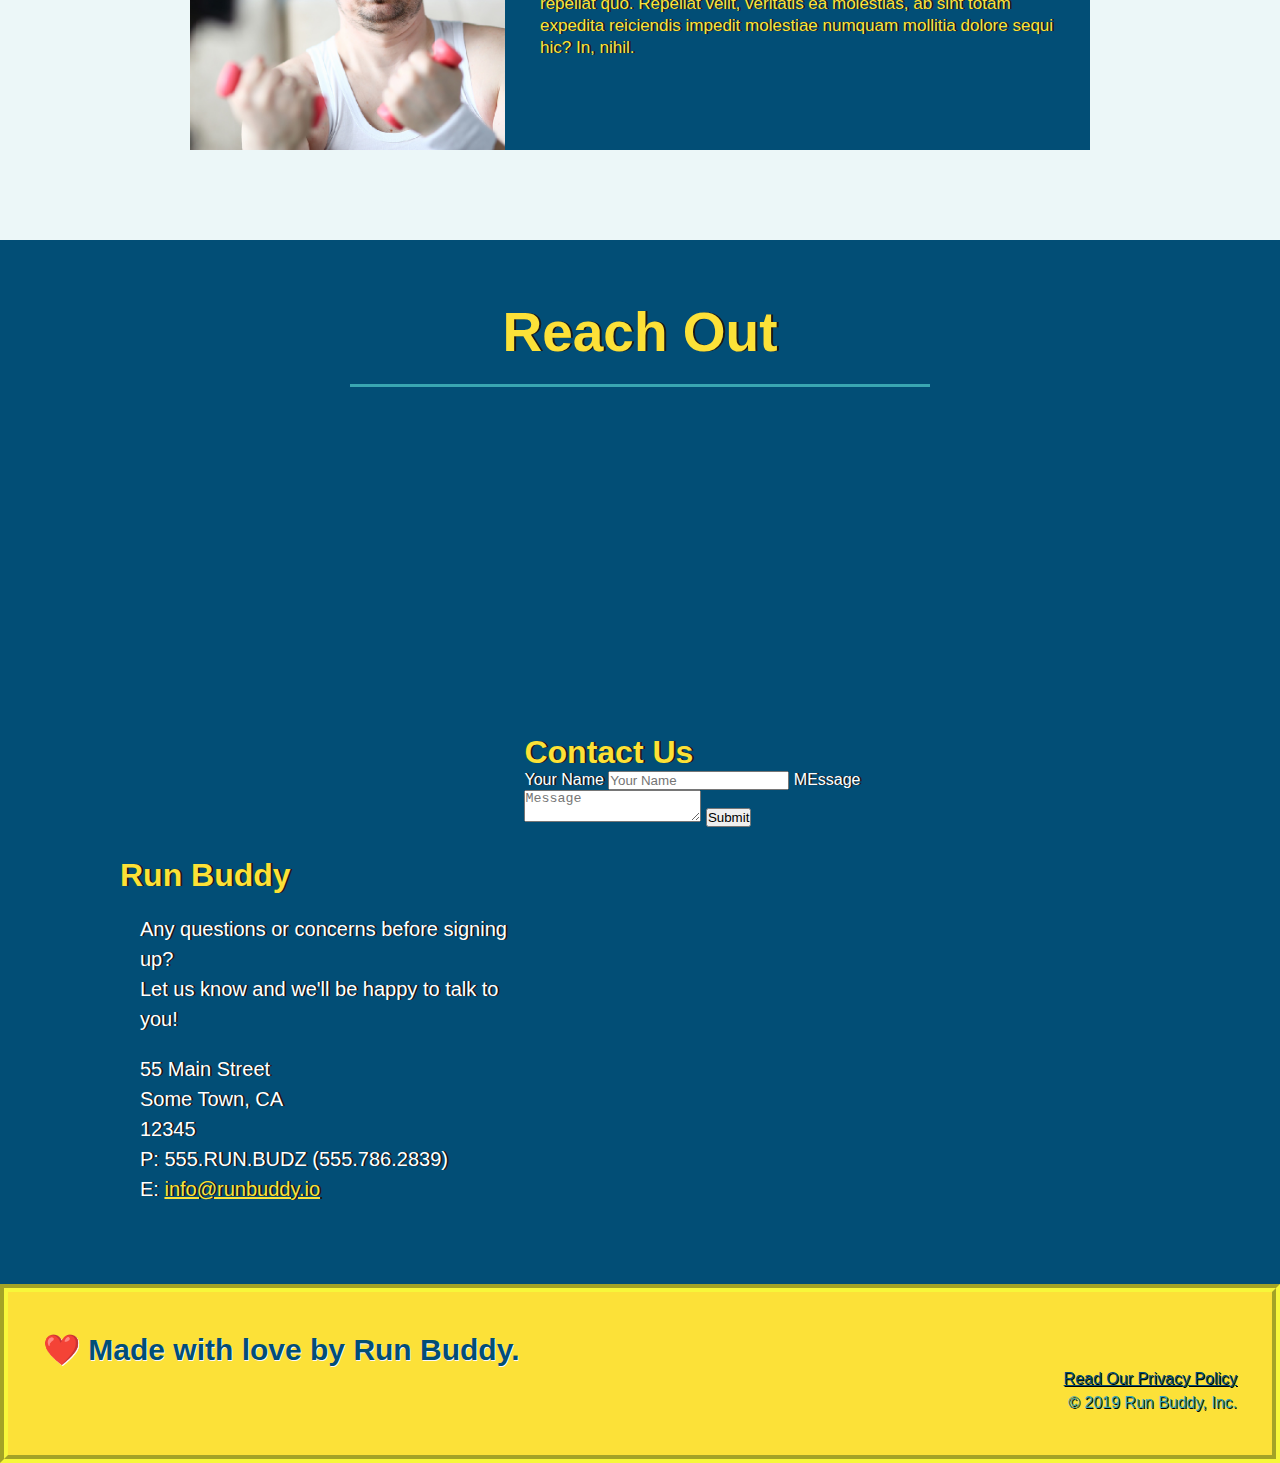
==== commit e4fd6e56: "add flexbox to the step" ====
--- a/index.html
+++ b/index.html
@@ -103,12 +103,14 @@
             <section id="what-we-do" class="intro1">
 
                 <div class="flex-row">
-                <h2 class="section-title primary-border">What We Do</h2> 
-                </div>
-
-                <p>
-                    butcher selfies chambray shabby chic gentrify readymade yr Echo Park XOX
-                </p>
+                    <h2 class="section-title primary-border">What We Do</h2> 
+                </div>
+                
+                <div class="flex-row"></div>
+                    <p>
+                        butcher selfies chambray shabby chic gentrify readymade yr Echo Park XOX
+                    </p>
+                </div>
 
             </section>
 
@@ -116,34 +118,88 @@
             <section id="what-you-do" class="steps">
 
                 <div class="flex-row">
-                <h2 class=" section-title secondary-border">What You Do</h2>
+                    <h2 class=" section-title secondary-border">What You Do</h2>
                 </div>
 
                 <div>
                     <!--insert this img element-->
-                    <img src="./assets/images/step-1.svg" alt="Fill out Form!" />
-                    <h3>Step 1: <span>Fill Out the Form Above.</span></h3>
-                    <p>You're already here, so why not?</p>
+                    <div class="step">
+                        <h3>Step 1.</h3>
+                            
+                        <div class="step-info">
+                                
+                                <div class="step-img">
+                                    <img src="./assets/images/step-1.svg" alt="Fill out Form!" />
+                                </div>
+                                
+                                <div class="step-text">
+                                    <h4>Fill Out the Form Above.</h4>
+                                    <p>You're already here, so why not?</p>
+                                </div>
+
+                        </div>
+                    </div>    
                 </div>
 
                 <div>
-                    <img src="assets/images/step-2.svg" alt="Consult Trainers!"/>
-                    <h3>Step 2: <span>  Consult with One of Our Trainers.</span></h3>
-                    <p>
-                        Are you here to build muscle, lose weight, or just feel good?
-                    </p>
+                    <div class="step">
+                        <h3>Step 2.</h3>
+                    
+                        <div class="step-info">
+                            
+                            <div class="step-img">
+                                <img src="assets/images/step-2.svg" alt="Consult Trainers!"/>
+                            </div>
+
+                            <div class="step-text">
+                                <h4>Consult with One of Our Trainers.</h4>
+                                <p>Are you here to build muscle, lose weight, or just feel good?</p>
+                            </div>
+                        
+                        </div>    
+                    </div>
                 </div>
 
                 <div>
-                    <img src="assets/images/step-3.svg" alt="Start Running!"/>
-                    <h3>Step 3: <span>  Get Running. </span> </h3>
-                    <p>Hit the ground running (literally) once your trainer lays out your plan.</p>
+                    <div class="step">
+                        <h3>Step 3.</h3>
+
+                            <div class="step-info">
+
+                                <div class="step-img">    
+                                    <img src="assets/images/step-3.svg" alt="Start Running!"/>
+                                </div>
+                    
+                                <div class="step-text">
+                                    <h4>Get Running.</h4>
+                                    <p>Hit the ground running (literally) once your trainer lays out your plan.</p>
+                                </div>
+                            
+                            </div>
+                   
+                    </div>
+                
                 </div>
 
                 <div>
-                    <img src="assets/images/step-4.svg" alt="See Your Results!"/>
-                    <h3> <span> Step 4: See Results. </span> </h3>
-                    <p>Bi-weekly checkins with your trainer will keep you focused</p>
+                    <div class="step">
+                        <h3> <span> Step 4</h3>      
+                    
+                        <div class="step-info">
+                    
+                            <div class="step-img">
+                                <img src="assets/images/step-4.svg" alt="See Your Results!"/>
+                            </div>
+                
+                            <div class="step-text">
+                                <h4>See Results</h4>
+                                <p>Bi-weekly checkins with your trainer will keep you focused</p>
+                            </div>
+ 
+                        </div>
+                
+                    </div> 
+                
                 </div>
 
             </section> 
@@ -152,7 +208,7 @@
             <section id="your-trainers" class="trainers">
                 
                 <div class="flex-row">
-                <h2 class="section-title primary-border">Meet The Trainers</h2>
+                    <h2 class="section-title primary-border">Meet The Trainers</h2>
                 </div>
 
                 <article class="trainer">
@@ -206,7 +262,7 @@
             <section id="reach-out" class="contact">
                 
                 <div class="flex-row">
-                <h2 class="section-title secondary-border">Reach Out</h2>
+                    <h2 class="section-title secondary-border">Reach Out</h2>
                 </div>
                 
                 <div class="contact-info">
@@ -263,7 +319,7 @@
     <footer>
         
         <div class="flex-row"></div>
-        <h2>❤️ Made with love by Run Buddy.</h2>
+            <h2>❤️ Made with love by Run Buddy.</h2>
         </div>
 
         <div>    
--- a/assets/css/style.css
+++ b/assets/css/style.css
@@ -211,6 +211,7 @@
     width: 80%;
     font-size: 20px;
     margin: 0 auto;
+    text-align: center;
 
 }
 
@@ -238,32 +239,67 @@
 
 }
 
+.step {
+    margin: 50px auto;
+    padding-bottom: 50 px;
+    width: 80%;
+    border-bottom: 1px solid #39a6b2;
+    display: flex;
+    flex-wrap: wrap;
+    align-items: center;
+    justify-content: space-between;
+
+}
+
 .steps div {
-    margin-bottom: 80px;
-
-}
-
-.steps img {
-    width: 15%;
-    margin: 10px 0;
-
-}
-
-.steps h3 {
+    
+
+}
+
+.step-img {
+    flex: 1 12%;
+    margin-right: 20px;
+
+}
+
+.step h3 {
+    flex: 1 30%;
     color: #024e76;
     font-size: 46px;
-    margin-top: 10px;
-
-}
-
-.steps p {
+
+}
+
+.step-text p {
     color:#39a6b2;
-    font-size: 23px;
-
-}
-
+    font-size: 18px;
+
+}
+
+.step-text h4 {
+    font-size: 26px;
+    line-height: 1.5;
+    color: #024e76;
+
+}
+.step-info {
+    display: flex;
+    flex-wrap: wrap;
+    align-items: center;
+    flex: 2 70%;
+
+}
+
+.step-text {
+    flex:12;
+
+}
+
+.step-img img {
+    max-width: 100%;
+    
+}
 .steps span {
-    font-size: 38px;
+   
 
 }
 
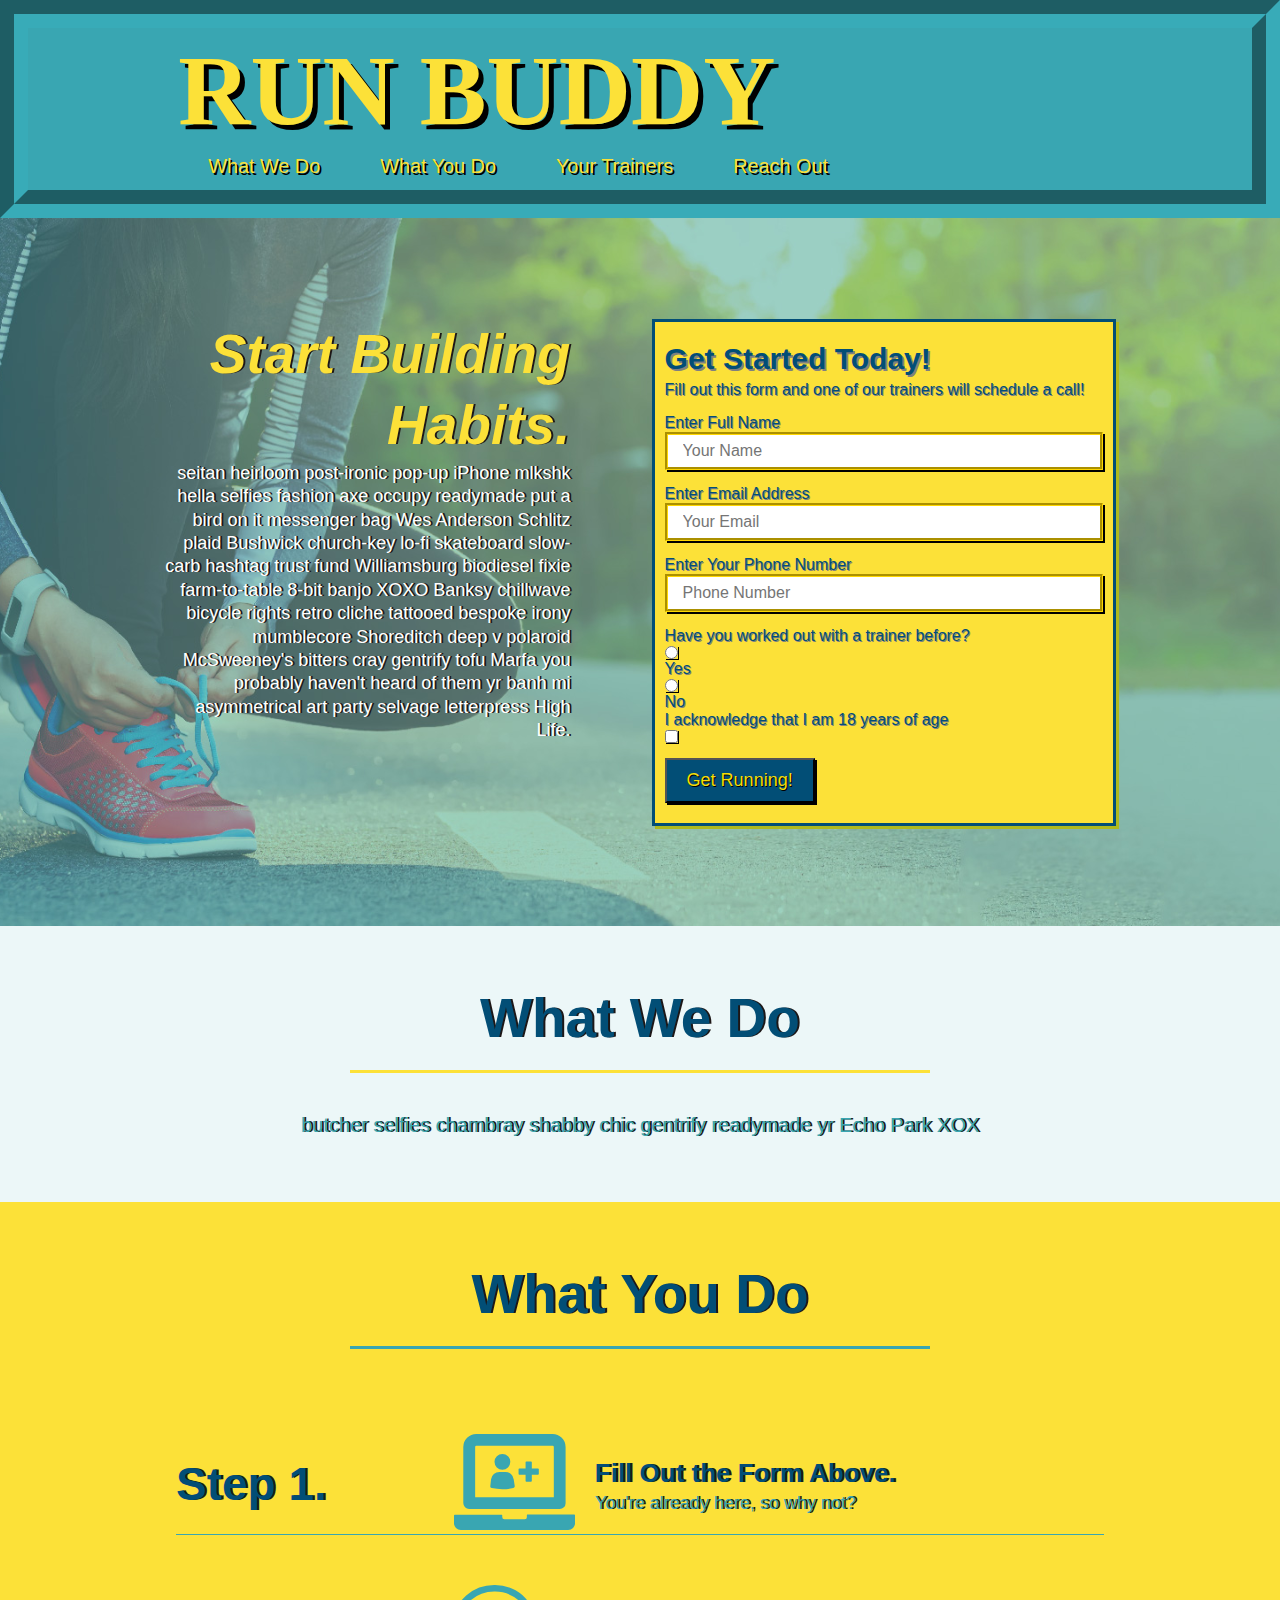
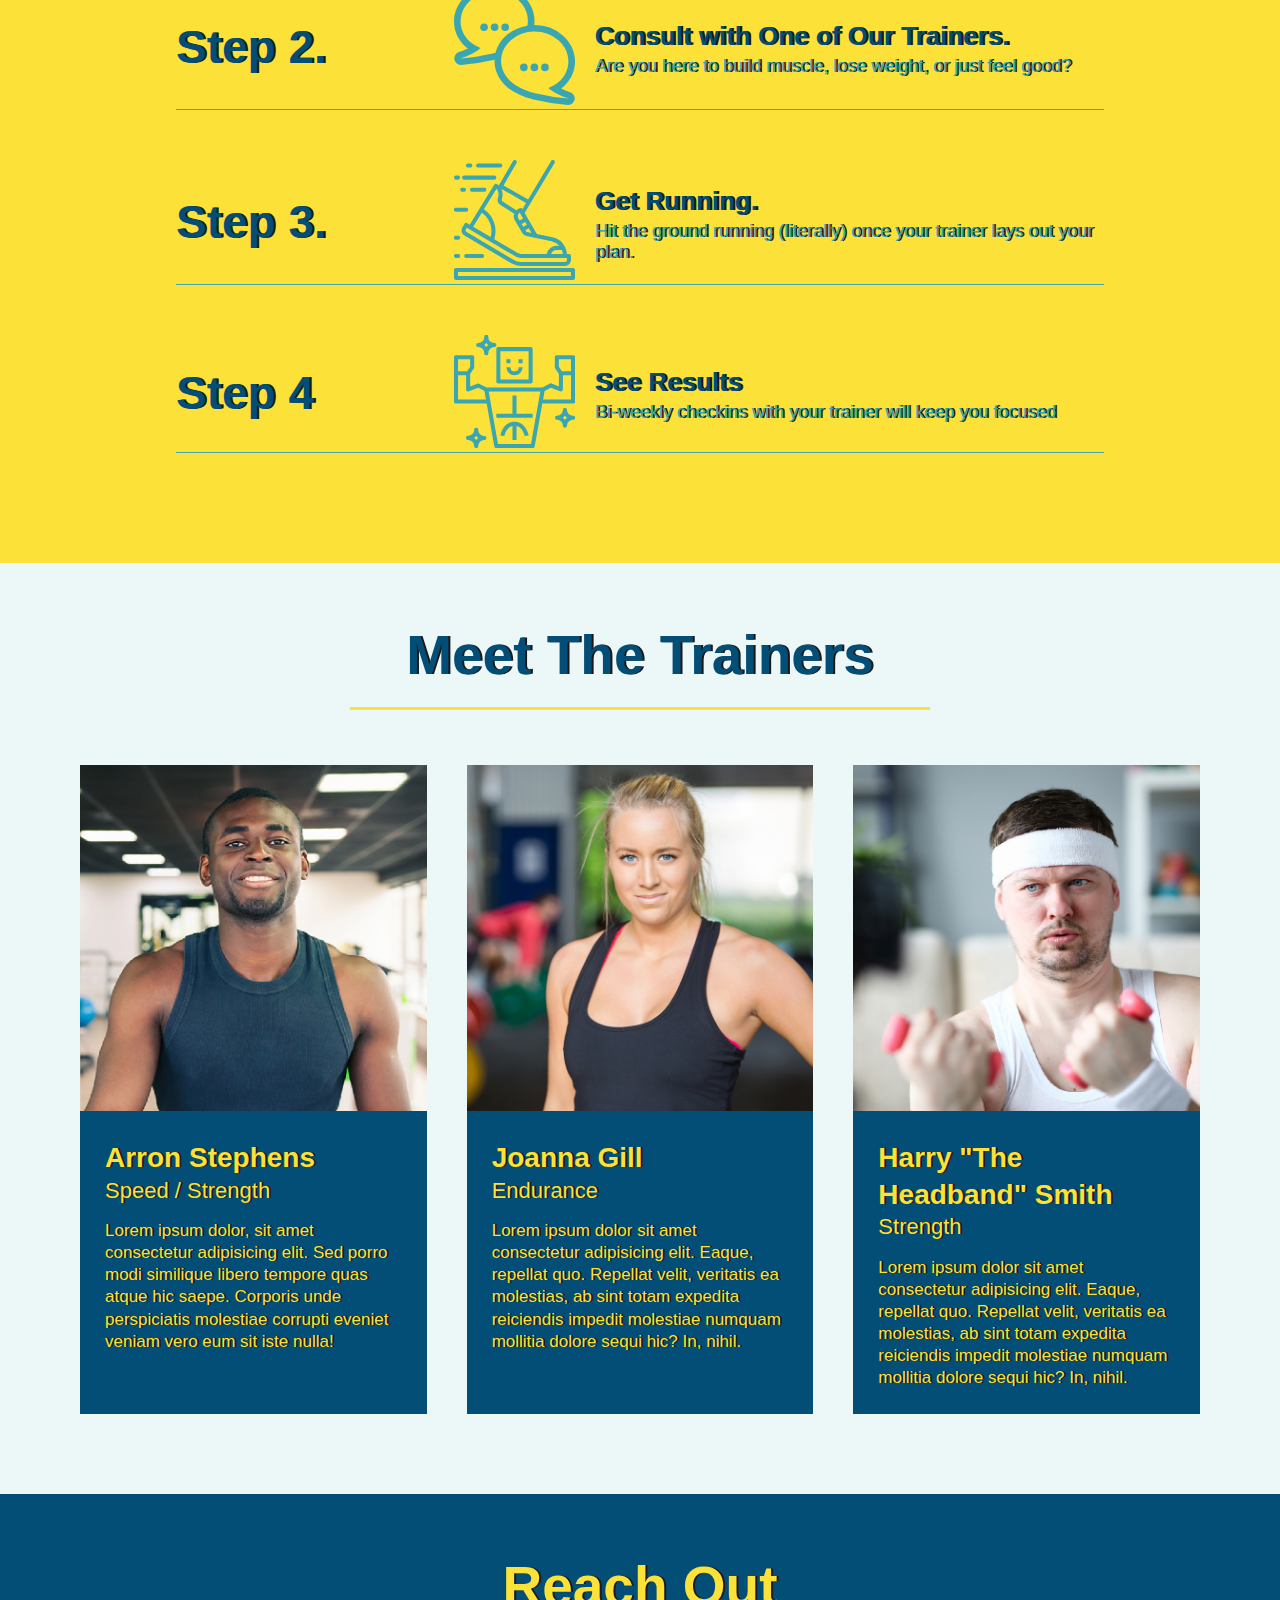
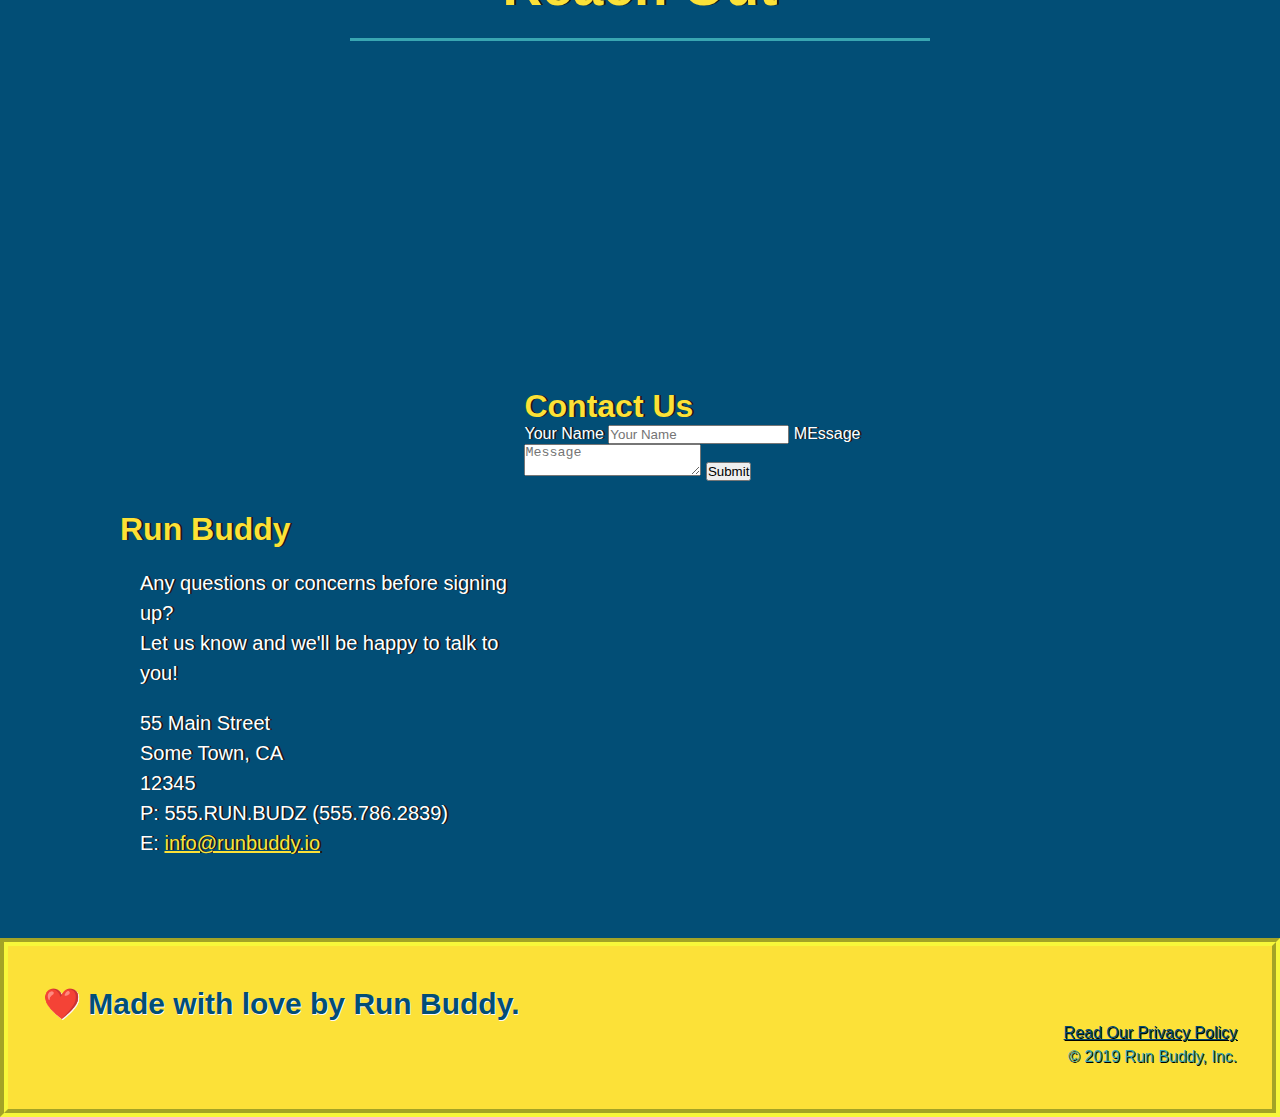
==== commit 80ad03d5: "add flexbox to trainers" ====
--- a/index.html
+++ b/index.html
@@ -205,57 +205,60 @@
             </section> 
             
             <!--"Meet the Trainers" section-->
-            <section id="your-trainers" class="trainers">
+            <section id="your-trainers">
                 
                 <div class="flex-row">
                     <h2 class="section-title primary-border">Meet The Trainers</h2>
                 </div>
-
-                <article class="trainer">
-                    
-                    <!--First trainer bio-->
-                    <img src="./assets/images/trainer-1.jpg" alt="Arron Stephens in his workout clothes ready to pump iron" />
-                        <div class="trainer-bio text-left">
-                            <h3>Arron Stephens</h3>
-                            <h4>Speed / Strength</h4>
-                            <p>
-                            Lorem ipsum dolor, sit amet consectetur adipisicing elit. 
-                            Sed porro modi similique libero tempore quas atque hic saepe. Corporis unde 
-                            perspiciatis molestiae corrupti eveniet veniam vero eum sit iste nulla!
-                            </p>
+                
+                        <div class="trainers">
+                            <article class="trainer">
+                    
+                                <!--First trainer bio-->
+                                <img src="./assets/images/trainer-1.jpg" alt="Arron Stephens in his workout clothes ready to pump iron" />
+                                    <div class="trainer-bio">
+                                        <h3 class="trainer-name">Arron Stephens</h3>
+                                        <h4 class="trainer-role">Speed / Strength</h4>
+                                        <p>
+                                        Lorem ipsum dolor, sit amet consectetur adipisicing elit. 
+                                        Sed porro modi similique libero tempore quas atque hic saepe. Corporis unde 
+                                        perspiciatis molestiae corrupti eveniet veniam vero eum sit iste nulla!
+                                        </p>
+                                    </div>
+                
+                            </article>
+                
+                                 <!--Second trainer bio-->
+                            <article class="trainer">
+                                <img src="assets/images/trainer-2.jpg" alt="Joanna Gill Ready to Run" />
+                                    <div class="trainer-bio">
+                                        <h3 class="trainer-name">Joanna Gill</h3>
+                                        <h4 class="trainer-role">Endurance</h4>
+                                        <p>
+                                        Lorem ipsum dolor sit amet consectetur adipisicing elit. Eaque, repellat quo. 
+                                        Repellat velit, veritatis ea molestias, ab sint totam expedita reiciendis
+                                        impedit molestiae numquam mollitia dolore sequi hic? In, nihil.
+                                        </p>
+                                    </div>
+                        
+                             </article>
+
+                                <!--Third trainer bio-->
+                            <article class="trainer">
+                                <img src="assets/images/trainer-3.jpg" alt="Harry the Headband working out" />
+                                    <div class="trainer-bio">
+                                        <h3 class="trainer-name">Harry "The Headband" Smith</h3>
+                                        <h4 class="trainer-role">Strength</h4>
+                                        <p>
+                                        Lorem ipsum dolor sit amet consectetur adipisicing elit. Eaque, repellat quo. 
+                                        Repellat velit, veritatis ea molestias, ab sint totam expedita reiciendis
+                                        impedit molestiae numquam mollitia dolore sequi hic? In, nihil.  
+                                        </p>
+                                    </div>
+                
+                            </article>
+            
                         </div>
-                
-                </article>
-                
-                <!--Second trainer bio-->
-                    <article class="trainer">
-                        <div class="trainer-bio text-right">
-                            <h3>Joanna Gill</h3>
-                            <h4>Endurance</h4>
-                            <p>
-                            Lorem ipsum dolor sit amet consectetur adipisicing elit. Eaque, repellat quo. 
-                            Repellat velit, veritatis ea molestias, ab sint totam expedita reiciendis
-                            impedit molestiae numquam mollitia dolore sequi hic? In, nihil.
-                            </p>
-                        </div>
-                        <img src="assets/images/trainer-2.jpg" alt="Joanna Gill Ready to Run" />
-                    </article>
-
-                    <!--Third trainer bio-->
-                    <article class="trainer">
-                        <img src="assets/images/trainer-3.jpg" alt="Harry the Headband working out" />
-                        <div class="trainer-bio text-left">
-                            <h3>Harry "The Headband" Smith</h3>
-                            <h4>Strength</h4>
-                            <p>
-                            Lorem ipsum dolor sit amet consectetur adipisicing elit. Eaque, repellat quo. 
-                            Repellat velit, veritatis ea molestias, ab sint totam expedita reiciendis
-                            impedit molestiae numquam mollitia dolore sequi hic? In, nihil.  
-                            </p>
-                        </div>
-                
-                     </article>
-            
             </section>
              
             <!--"Reach Out" section-->
--- a/assets/css/style.css
+++ b/assets/css/style.css
@@ -296,7 +296,6 @@
 
 .step-img img {
     max-width: 100%;
-    
 }
 .steps span {
    
@@ -304,28 +303,30 @@
 }
 
 .trainers {
+    width: 100%;
+    margin: 0 auto;
+    display: flex;
+    flex-wrap: wrap;
+    justify-content: space-around;
 
 }
 
 .trainer {
-    width: 900px;
-    margin: 0 auto 30px auto;
+    flex: 1;
+    margin: 20px;
     background: #024e76;
     color: #fce138;
-    overflow: auto;
 
 }
 
 .trainer img {
-    width: 35%;
-    float: left;
+    width: 100%;   
 
 }
 
 .trainer-bio {
-    padding: 35px;
-    float: left;
-    width: 65%;
+    line-height: 1.3;
+    padding: 25px;
 
 }
 
@@ -340,21 +341,20 @@
 }
 
 .trainer-bio h3 {
-    font-size: 32px;
-    margin-bottom: 8px;
+    font-size: 28px;
 
 }
 
 .trainer-bio h4 {
     font-weight: lighter;
-    font-size: 26px;
-    margin-bottom: 25px;
+    font-size: 22px;
+    margin-bottom: 15px;
 
 }
 
 .trainer-bio p {
     font-size: 17px;
-    line-height: 1.3;
+
 
 }
 
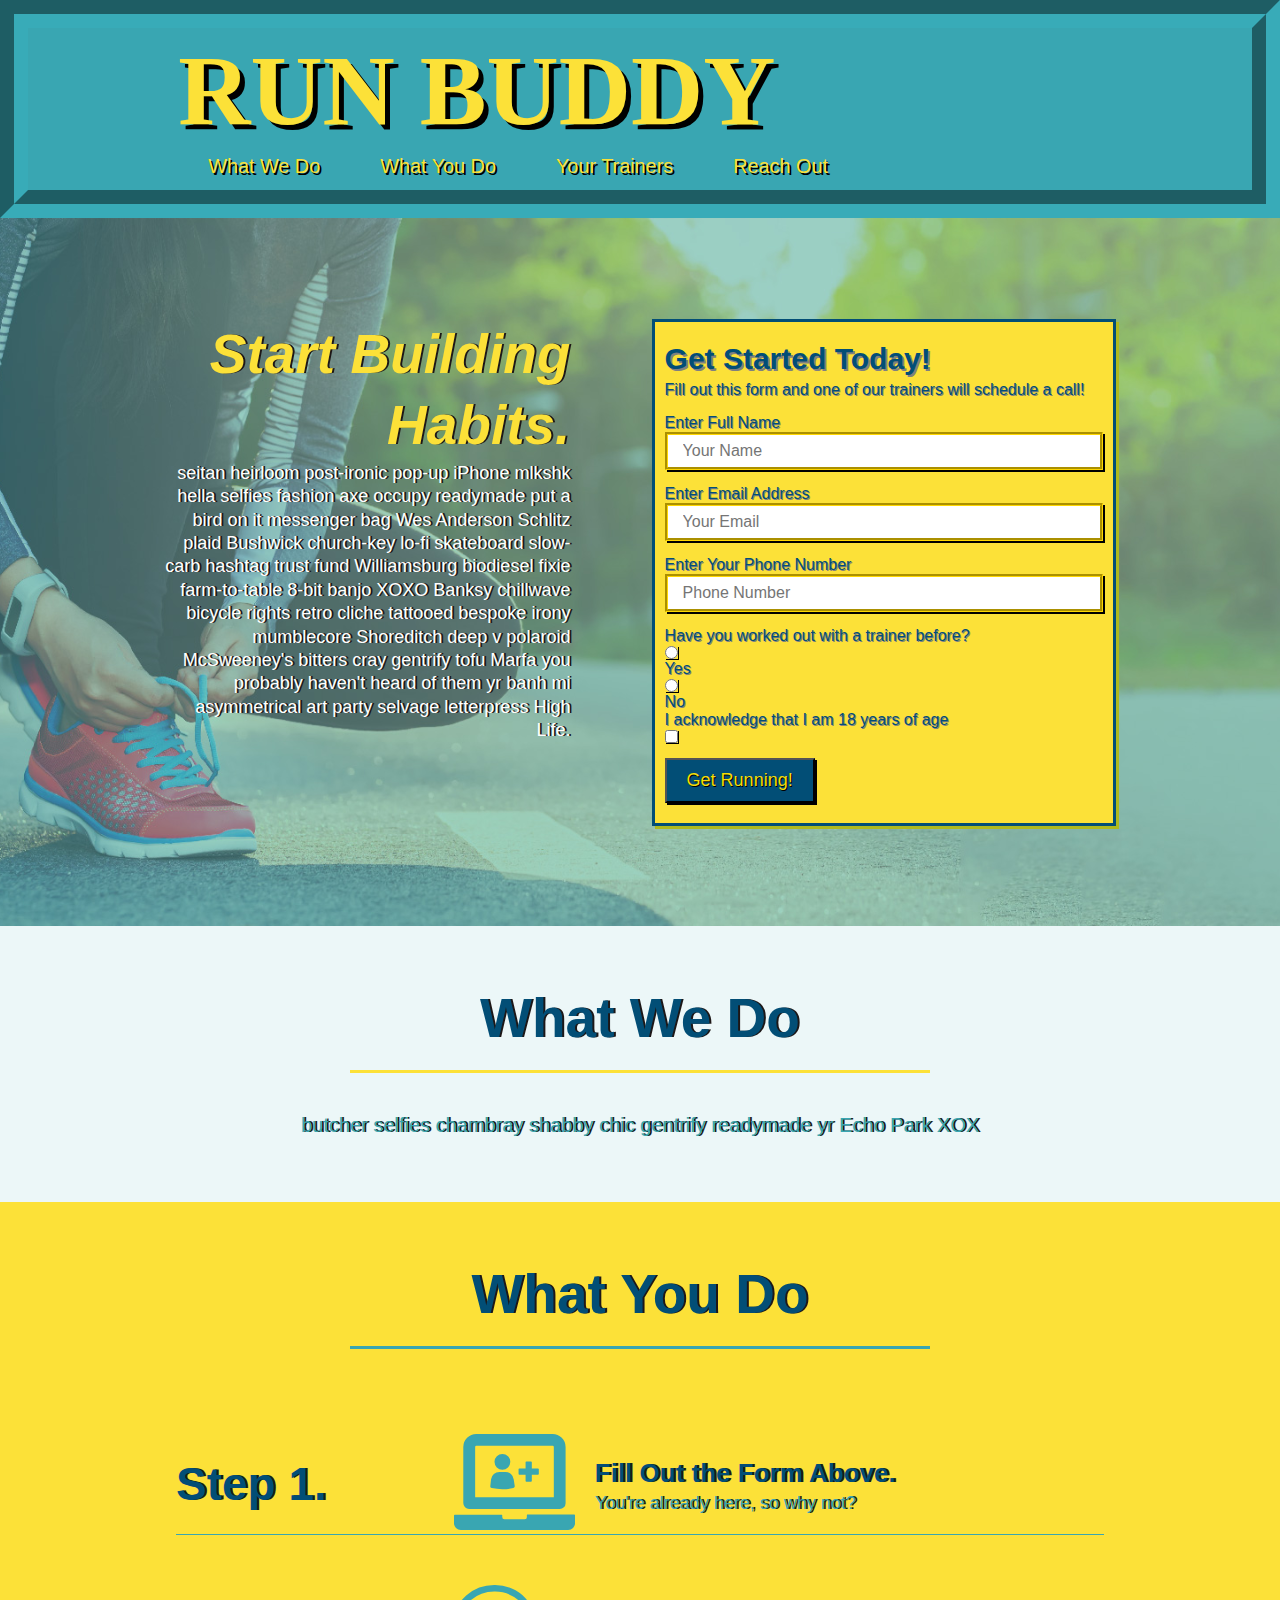
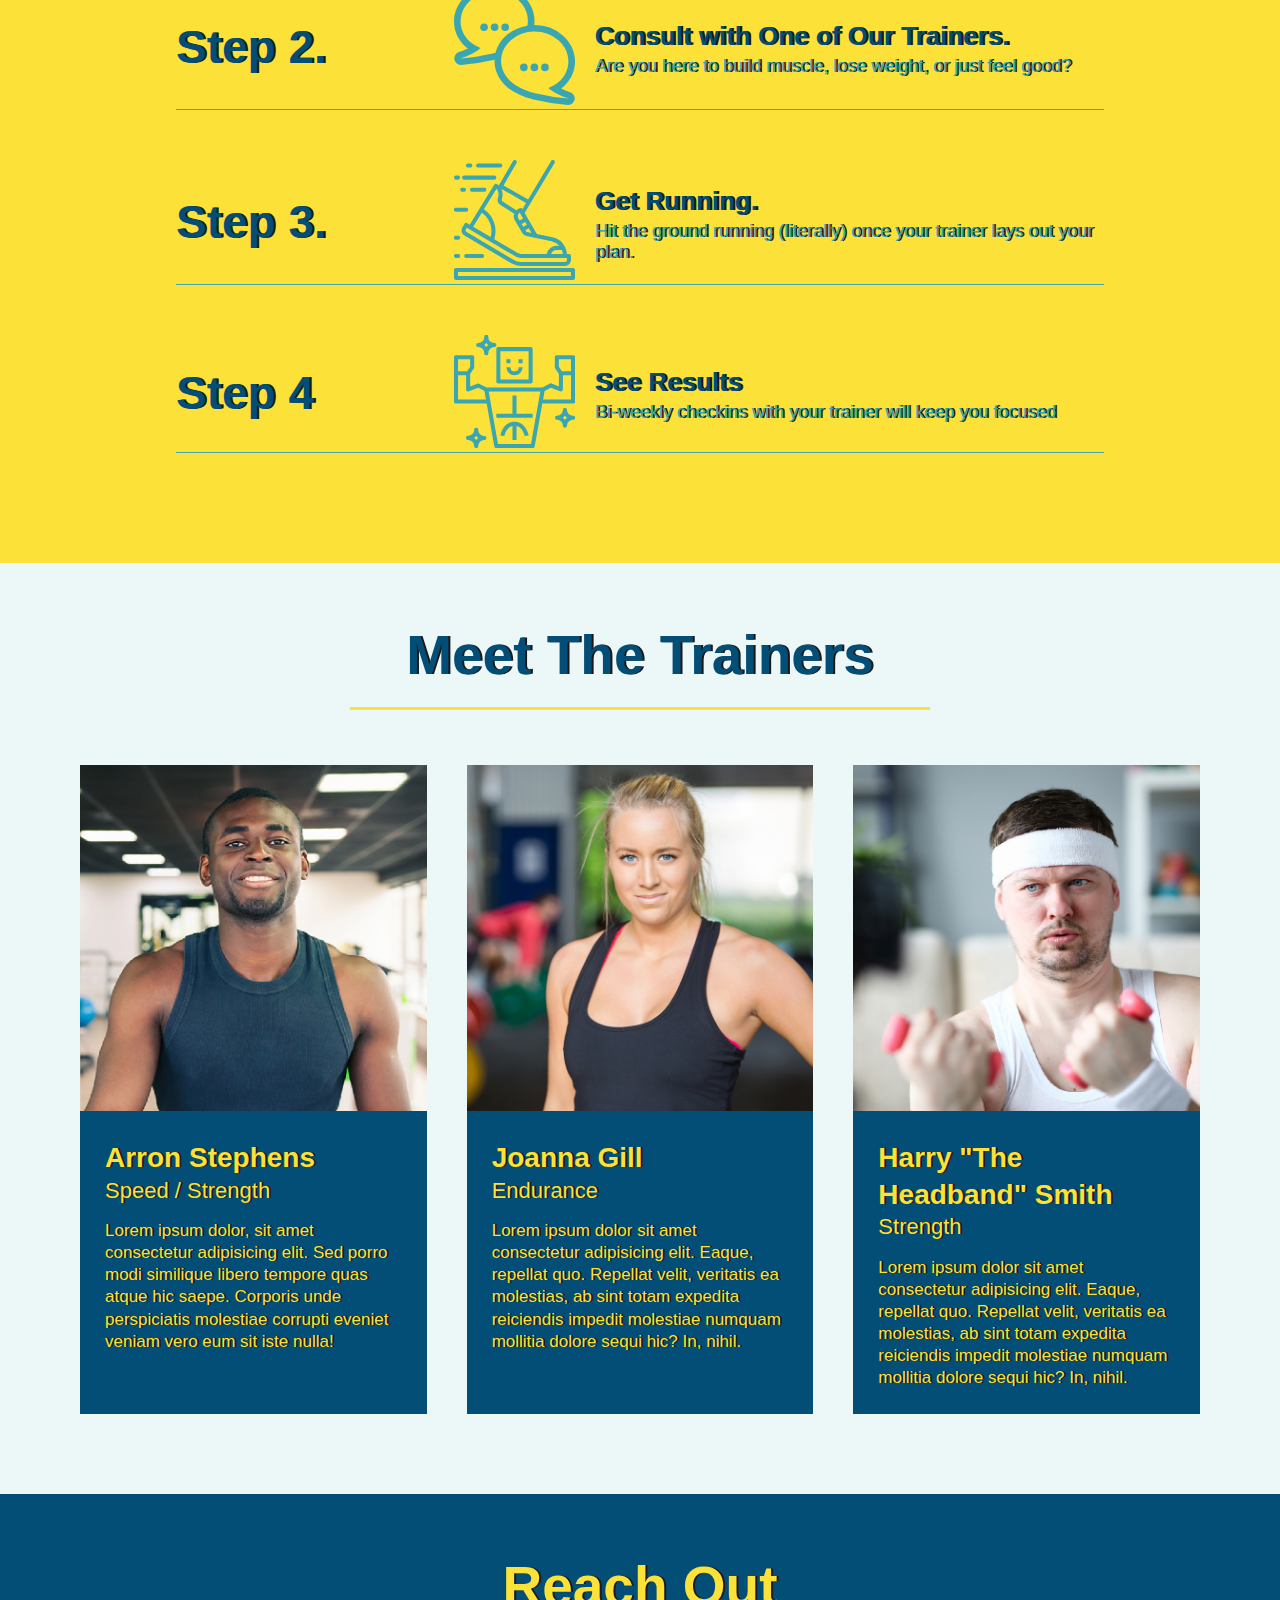
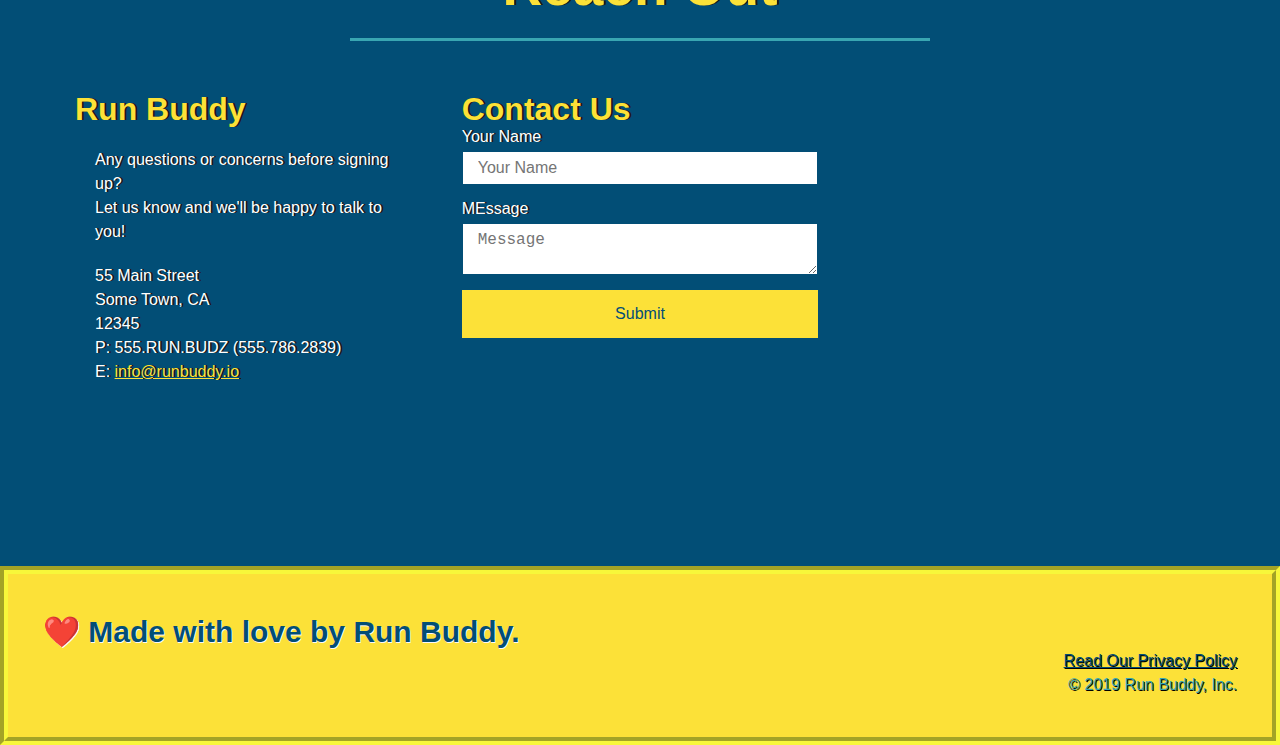
==== commit 503c4fa0: "reach out flexbox complete" ====
--- a/index.html
+++ b/index.html
@@ -267,52 +267,59 @@
                 <div class="flex-row">
                     <h2 class="section-title secondary-border">Reach Out</h2>
                 </div>
-                
-                <div class="contact-info">
-                    <iframe src="https://www.google.com/maps/embed?pb=!1m18!1m12!1m3!1d2879.2325686515496!2d-79.26856618413841!3d43.809535150324685!2m3!1f0!2f0!3f0!3m2!1i1024!2i768!4f13.1!3m3!1m2!1s0x89d4d137ed11b5ad%3A0x2f81f84964bf9d43!2s30%20Thunder%20Grove%2C%20Scarborough%2C%20ON%20M1V%204A3!5e0!3m2!1sen!2sca!4v1637247391170!5m2!1sen!2sca" 
-                        style="border:0;"
-                        allowfullscreen=""
-                        loading="lazy">
-                    </iframe>
-                    
-                    <!--Contact Form-->
-                    <div class="contact-form">
-                        <h3>Contact Us</h3>
-                        <form>
+
+                    <div class="contact-info">
+                        
+                        <!--Contact information/address-->
+                        <div>
+                            <h3>Run Buddy</h3>
+                            <p>
+                                Any questions or concerns before signing up?
+                                <br />
+                                Let us know and we'll be happy to talk to you!
+                            </p>
+            
+                            <address>
+                                55 Main Street <br/>
+                                Some Town, CA <br/>
+                                12345<br />
+                                P: 555.RUN.BUDZ (555.786.2839)<br />
+                                E: <a href="mailto:info@runbuddy.io">info@runbuddy.io</a>
+                            </address>
+                        </div>
+
+
+                        <!--Contact Form-->
+                        <div class="contact-form">
+                            <h3>Contact Us</h3>
+                            <form>
  
-                            <label for="contact-name">Your Name</label>
-                            <input type="text" id="contact-name" placeholder="Your Name" />
-
-                            <label for="contact-message">MEssage</label>
-                            <textarea id="contact-message" placeholder="Message"></textarea>
-
-                            <button type="submit">Submit</button>
+                                <label for="contact-name">Your Name</label>
+                                <input type="text" id="contact-name" placeholder="Your Name" />
+
+                                <label for="contact-message">MEssage</label>
+                                <textarea id="contact-message" placeholder="Message"></textarea>
+
+                                <button type="submit">Submit</button>
  
-                        </form>
+                            </form>
+                        </div>
+
+                        <!--Embedded Map - Iframe-->
+                        
+                        
+                            <iframe src="https://www.google.com/maps/embed?pb=!1m18!1m12!1m3!1d2879.2325686515496!2d-79.26856618413841!3d43.809535150324685!2m3!1f0!2f0!3f0!3m2!1i1024!2i768!4f13.1!3m3!1m2!1s0x89d4d137ed11b5ad%3A0x2f81f84964bf9d43!2s30%20Thunder%20Grove%2C%20Scarborough%2C%20ON%20M1V%204A3!5e0!3m2!1sen!2sca!4v1637247391170!5m2!1sen!2sca" 
+                                    style="border:0;"
+                                    allowfullscreen=""
+                                    loading="lazy">
+                            </iframe>
+                            
+                        
+                
+
+                
+            
                     </div>
- 
-                    <div>
-                        <h3>Run Buddy</h3>
-                        <p>
-                            Any questions or concerns before signing up?
-                            <br />
-                            Let us know and we'll be happy to talk to you!
-                        </p>
-            
-                        <address>
-                            55 Main Street <br/>
-                            Some Town, CA <br/>
-                            12345<br />
-                            P: 555.RUN.BUDZ (555.786.2839)<br />
-                            E: <a href="mailto:info@runbuddy.io">info@runbuddy.io</a>
-                        </address>
-     
-                    </div>
-                
-
-                </div>
-            
-
             
             </section>
             
--- a/assets/css/style.css
+++ b/assets/css/style.css
@@ -364,18 +364,24 @@
 
 }
 
+.contact-info {
+    display: flex;
+    justify-content: space-between;
+    flex-wrap: wrap;
+
+}
+
+.contact-info > * {
+    flex: 1;
+    margin: 15px;
+}
+
 .contact-info iframe {
-    width:400px;
     height: 400px;
 
 }
 
 .contact-info div {
-    width: 410px;
-    display: inline-block;
-    vertical-align: left;
-    text-align: left;
-    margin: 30px 0 0 60px;
     color: white;
 
 }
@@ -394,13 +400,36 @@
 .contact-info p, .contact-info address {
     margin: 20px;
     line-height: 1.5;
-    font-size: 20px;
+    font-size: 16px;
     font-style: normal;
 
 }
 
 .contact-info a {
     color: #fce138
+
+}
+
+.contact-form input, .contact-form textarea {
+    border: 1px solid #024e76;
+    display: block;
+    padding: 7px 15px;
+    font-size: 16px;
+    color: #024e76;
+    width: 100%;
+    margin-bottom: 15px;
+    margin-top: 5px;
+
+}
+
+.contact-form button {
+    width: 100%;
+    border: none;
+    background: #fce138;
+    color: #024e76;
+    text-align: center;
+    padding: 15px 0;
+    font-size: 16px;
 
 }
 
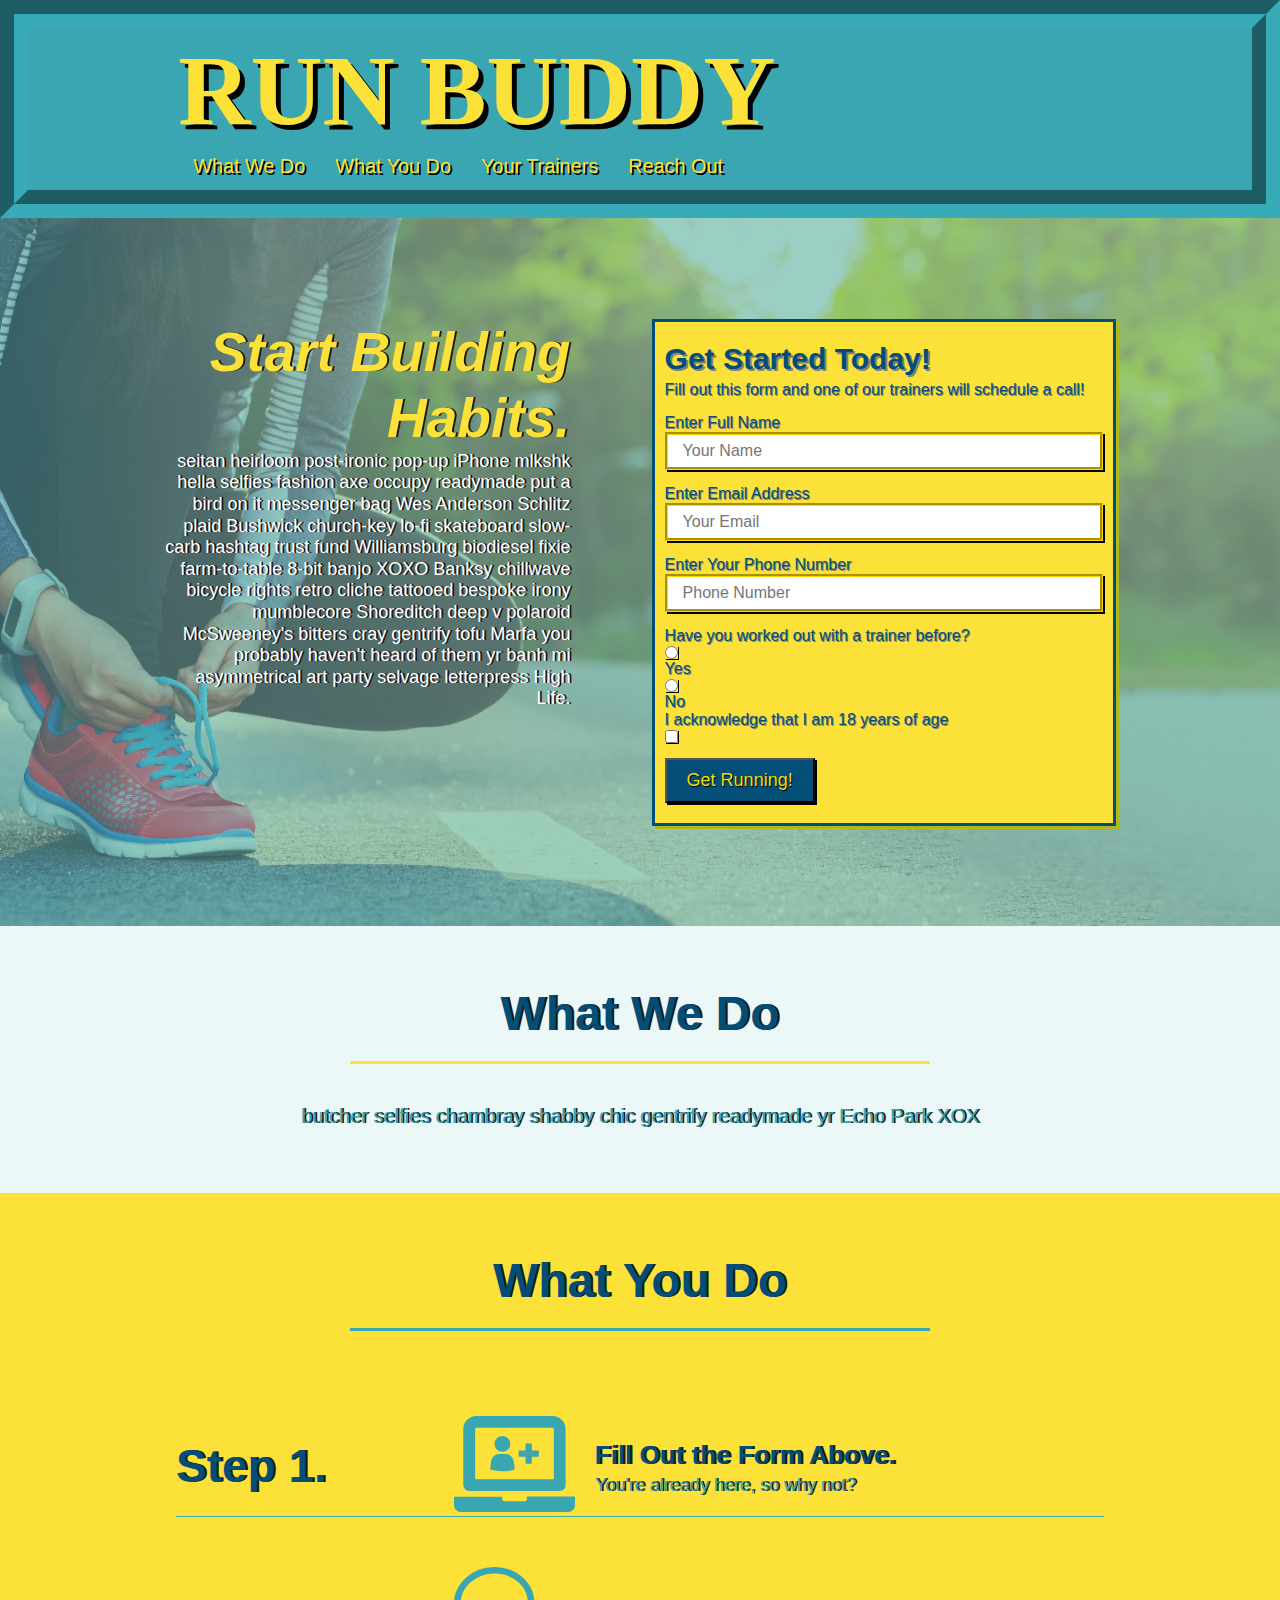
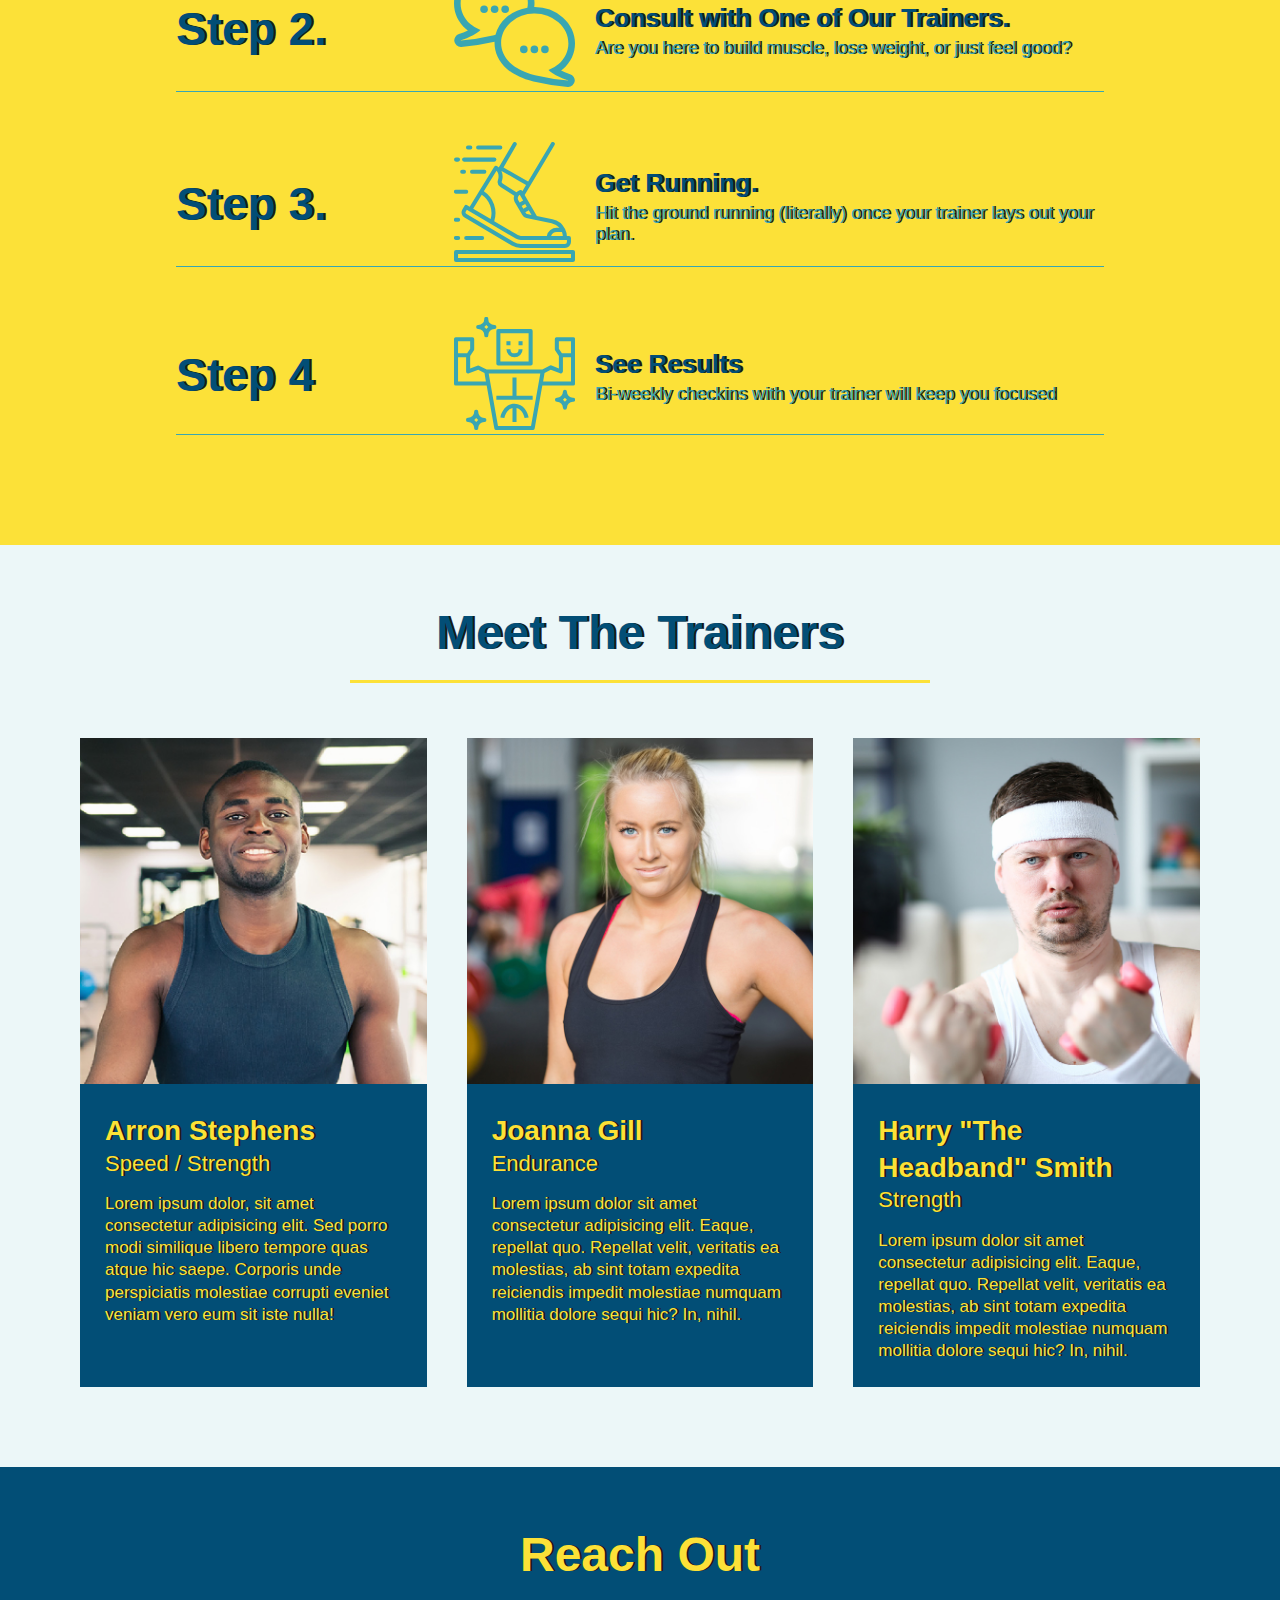
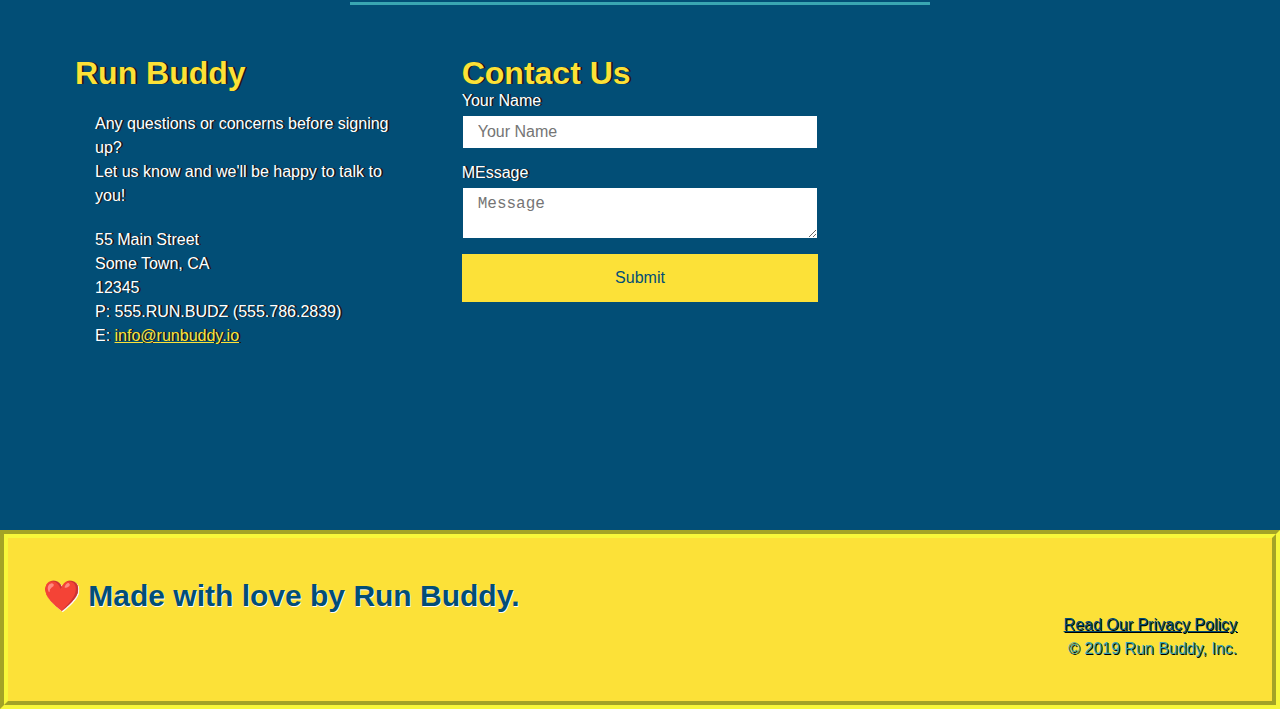
==== commit 979c8d71: "added mediaqueries to header" ====
--- a/index.html
+++ b/index.html
@@ -4,6 +4,7 @@
     <head>
         <link rel="stylesheet" href="./assets/css/style.css" />
         <meta charset="utf-8" />
+        <meta name="viewport" content="width=device-width, initial-scale=1.0" />
         <title>RUN BUDDY</title>
 
     </head>
--- a/assets/css/style.css
+++ b/assets/css/style.css
@@ -59,7 +59,7 @@
 }
 
 header nav ul li a {
-    margin: 0 30px;
+    padding: 10px 15px;
     font-weight: lighter;
     font-size: 1.55vw;
     text-shadow: 2px 2px black;
@@ -110,6 +110,8 @@
     background-image: url("./hero-bg.jpg"); 
     background-size: cover;
     background-position: center;
+    align-items: flex-start;
+
 
 }
 
@@ -120,7 +122,7 @@
     margin: 3.5%;
     color: #fff;
     font-size: 18px;
-    line-height: 1.3;
+    line-height: 1.2;
 
 }
 
@@ -224,7 +226,7 @@
     text-align: center;
     margin: 0 auto 35px auto;
     width: 50%;
-    font-size: 55px;
+    font-size: 48px;
     color: #024e76;
     border-bottom: 3px solid;
 
@@ -251,11 +253,6 @@
 
 }
 
-.steps div {
-    
-
-}
-
 .step-img {
     flex: 1 12%;
     margin-right: 20px;
@@ -296,10 +293,6 @@
 
 .step-img img {
     max-width: 100%;
-}
-.steps span {
-   
-
 }
 
 .trainers {
@@ -330,16 +323,6 @@
 
 }
 
-.text-left {
-    text-align: left;
-
-}
-
-.text-right {
-    text-align: right;
-
-}
-
 .trainer-bio h3 {
     font-size: 28px;
 
@@ -443,4 +426,22 @@
 .flex-row {
     display: flex;
 
+}
+
+/* MEDIA QUERY FOR SMALER DESKTOP SCREENS AND SMALLER*/
+@media screen and (max-width: 980px) {
+    
+    
+}
+
+/* Media query for tablets and smaller */
+@media screen and (max-width: 768px) {
+    
+    
+}
+
+/*Media query for mobile phones and smaller*/
+@media screen and (max-width: 575px) {
+    
+    
 }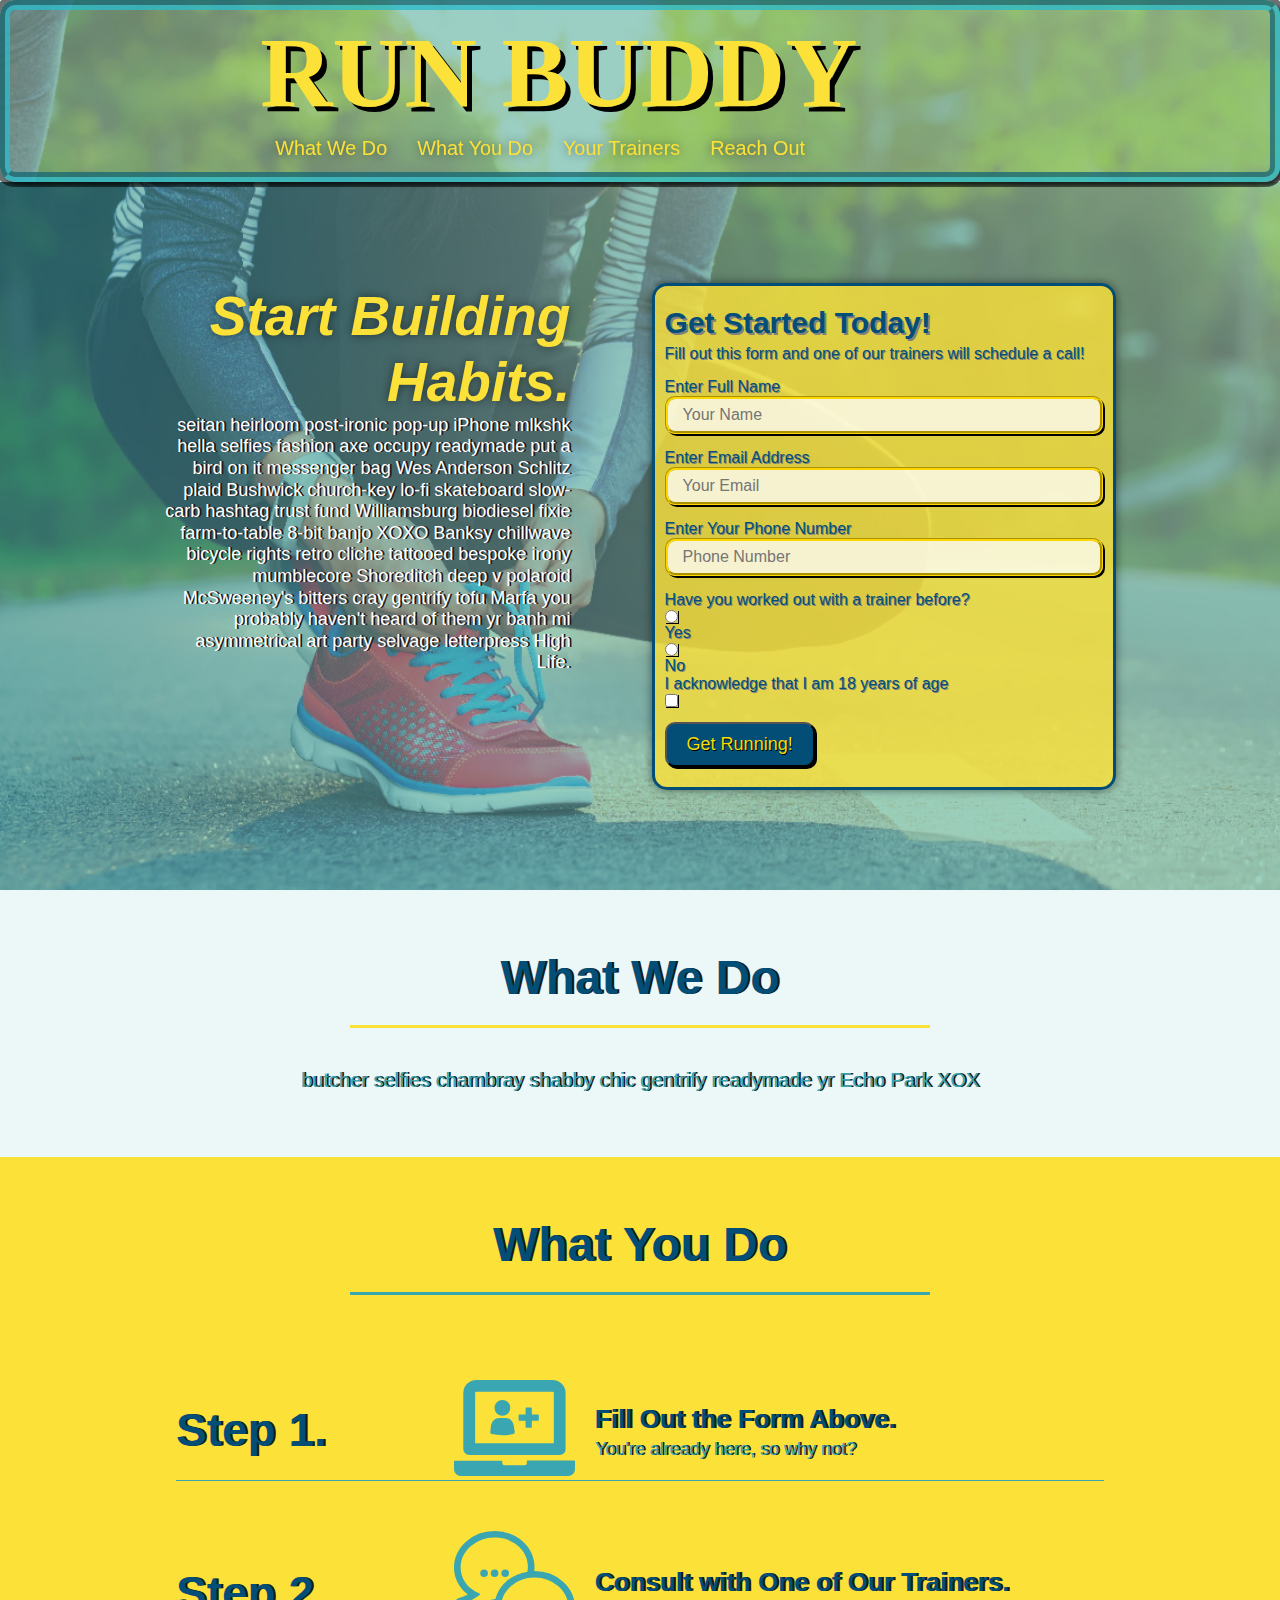
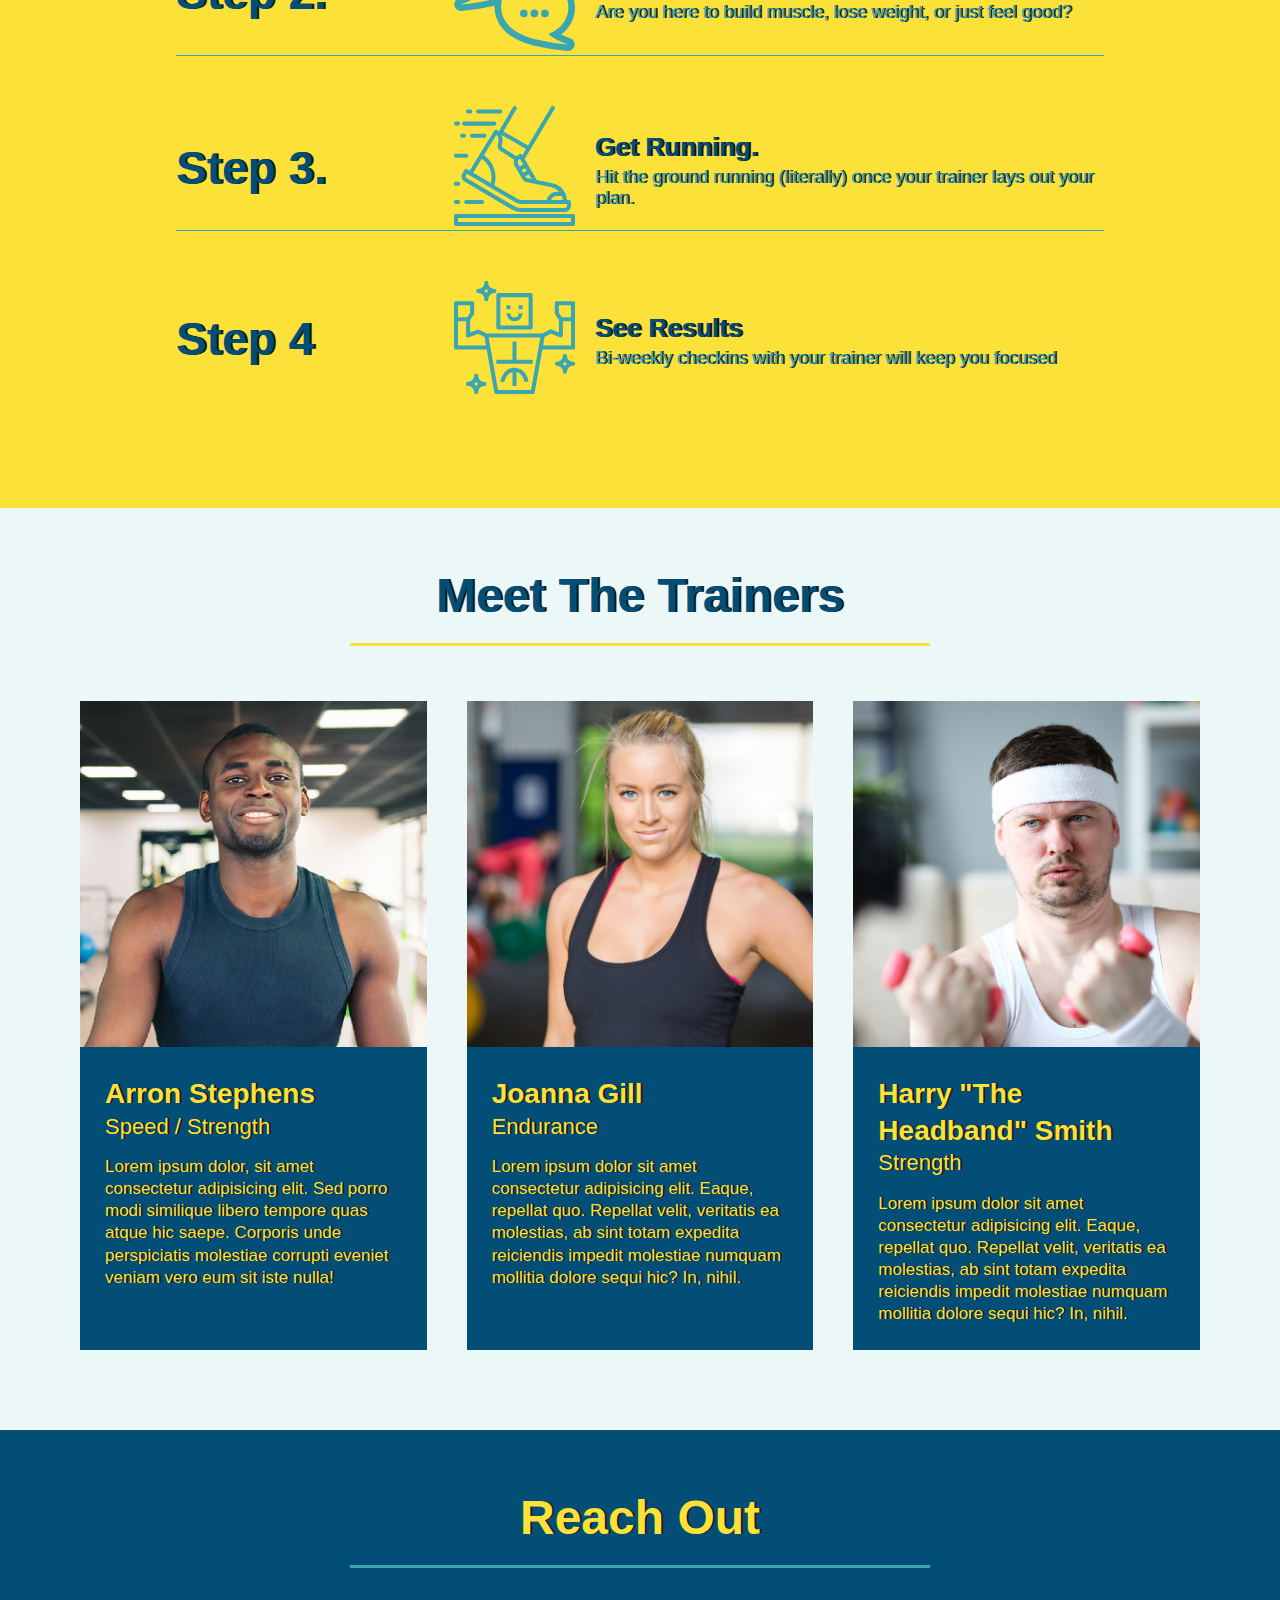
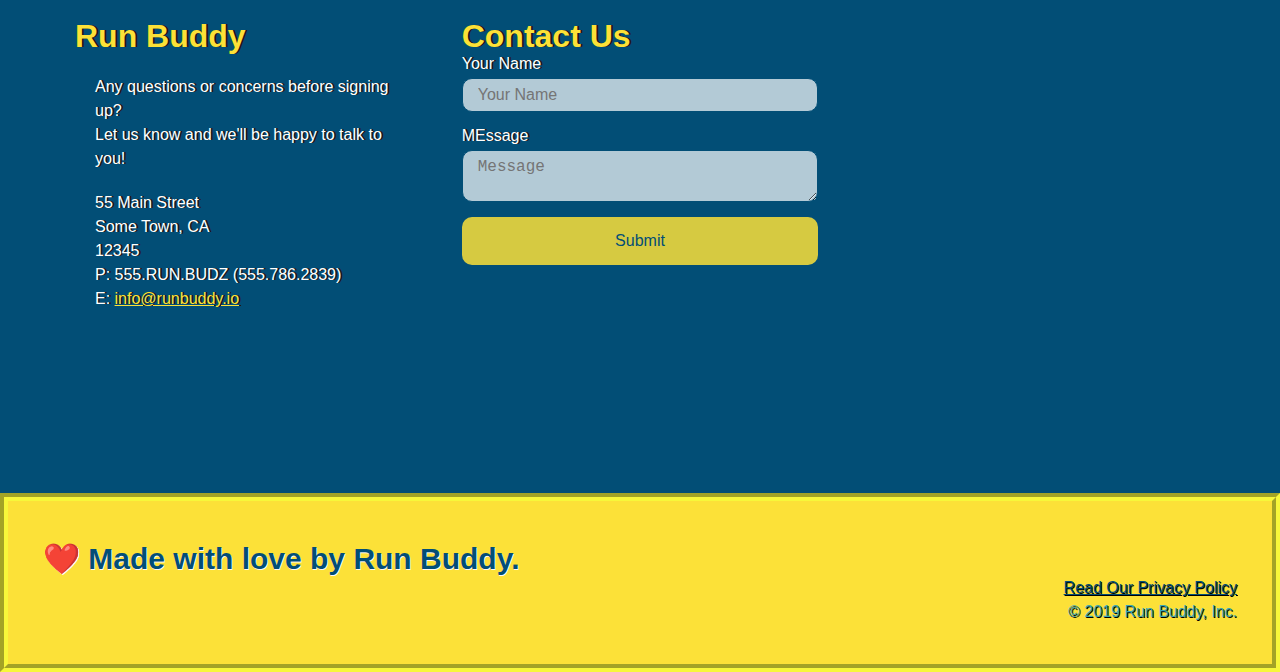
==== commit 0ed26049: "added pseudo code" ====
--- a/index.html
+++ b/index.html
@@ -122,7 +122,7 @@
                     <h2 class=" section-title secondary-border">What You Do</h2>
                 </div>
 
-                <div>
+                
                     <!--insert this img element-->
                     <div class="step">
                         <h3>Step 1.</h3>
@@ -140,9 +140,9 @@
 
                         </div>
                     </div>    
-                </div>
-
-                <div>
+                
+
+                
                     <div class="step">
                         <h3>Step 2.</h3>
                     
@@ -159,9 +159,9 @@
                         
                         </div>    
                     </div>
-                </div>
-
-                <div>
+                
+
+                
                     <div class="step">
                         <h3>Step 3.</h3>
 
@@ -180,9 +180,9 @@
                    
                     </div>
                 
-                </div>
-
-                <div>
+                
+
+                
                     <div class="step">
                         <h3> <span> Step 4</h3>      
                     
@@ -201,7 +201,7 @@
                 
                     </div> 
                 
-                </div>
+                
 
             </section> 
             
--- a/assets/css/style.css
+++ b/assets/css/style.css
@@ -19,22 +19,32 @@
     flex-wrap: wrap;
     padding-top:5px;
     padding-bottom:5px;
-    padding-left: 150px;
+    padding-left: 250px;
     padding-right: 50px;
-    border: 28px groove #38abb8;
-    box-shadow:2px 2px black;
-    background-color: #39a6b2;
+    border: 10px groove rgba(47, 185, 201, 0.8);
+    border-radius: 15px;
+    outline: 5px solid  rgba( 0, 0, 0, 0.54);
+    box-shadow: 3px 3px 3px rgba(0, 0, 0, 0.54);
+    background-color: rgba(47, 185, 201, 0.733);
     margin: 0.2px 0.2px auto;
+    position:-webkit-sticky;
+    position: sticky;
+    top: 0;
+    background-image: url("./hero-bg.jpg"); 
+    background-size: cover;
+    background-attachment: fixed;
+    background-position: 80%;
+
 }
 
 header h1{
 
     font-weight: bold;
-    font-size: 36px;
+    font-size: 30px;
     color: #fce138;
     margin: 0;
     font-family: fantasy;
-
+    text-shadow: 0 0 10px rgba(0, 0, 0, 0.5);
 
 }
 
@@ -62,7 +72,15 @@
     padding: 10px 15px;
     font-weight: lighter;
     font-size: 1.55vw;
-    text-shadow: 2px 2px black;
+    text-shadow: 0 0 10px rgba(0, 0, 0, 0.5);
+
+}
+
+header nav ul li a:hover {
+    background: #fce138;
+    color: #024e76;
+    border-radius: 15px;
+    text-shadow: none;
 
 }
 
@@ -109,7 +127,8 @@
     flex-wrap: wrap;
     background-image: url("./hero-bg.jpg"); 
     background-size: cover;
-    background-position: center;
+    background-position: 80;
+    background-attachment: fixed;
     align-items: flex-start;
 
 
@@ -130,6 +149,7 @@
     font-style: italic;
     font-size: 55px;
     color: #fce138;
+    text-shadow: 0 0 10px rgba(0, 0, 0, 0.5);
 
 }
 
@@ -149,12 +169,13 @@
 
 /* Hero form style */
 .hero-form {
-    background-color: #fce138;
+    background-color: rgba(252, 225, 56, 0.8);
+    border-radius: 15px;
     margin: 3.5%;
     padding: 20px 10px 20px 10px;
     color: #024e76;
     border: solid 3px #024e76;
-    box-shadow: 3px 3px rgb(175, 185, 29);
+    box-shadow: 0 0 10px rgba(0, 0, 0, 0.5);
     text-shadow: 1px 1px gray;
     width: 40%;
 
@@ -180,7 +201,19 @@
     width: 100%;
     margin-bottom: 15px;
     box-shadow:2px 2px black;
-
+    border-radius: 10px;
+    background-color: rgba(255,255,255, 0.75);
+
+}
+
+.form-input:focus {
+    background-color: rgba(255,255,255, 1);
+    outline: none;
+
+}
+
+.form-input:hover {
+    background-color: rgba(47, 185, 201, 0.8);
 }
 
 .hero-form label {
@@ -192,6 +225,7 @@
     margin: 1px 0 1px 0;
     display: flex;
     box-shadow:1px 1px black;
+    border-radius: 10px;
     
     
 }
@@ -203,6 +237,13 @@
     background-color: #024e76;
     box-shadow: 2px 2px black;
     padding: 10px 20px;
+    border-radius: 10px;
+
+}
+
+.run-but:hover {
+    background-color: #39a6b2;
+
 }
 
 /* Hero styles end */
@@ -253,6 +294,12 @@
 
 }
 
+.step:last-child {
+    border-bottom: none;
+    
+    
+}
+
 .step-img {
     flex: 1 12%;
     margin-right: 20px;
@@ -395,6 +442,7 @@
 
 .contact-form input, .contact-form textarea {
     border: 1px solid #024e76;
+    background-color: rgba(255,255,255, 0.7);
     display: block;
     padding: 7px 15px;
     font-size: 16px;
@@ -402,17 +450,37 @@
     width: 100%;
     margin-bottom: 15px;
     margin-top: 5px;
+    border-radius: 10px;
+
+}
+
+.contact-form input:focus, .contact-form textarea:focus {
+    background-color: rgba(255,255,255, 1);
+    outline: none;
+
+}
+
+.contact-form input:hover, .contact-form textarea:hover {
+    background-color: rgba(47, 185, 201, 0.8);
+    outline: none;
 
 }
 
 .contact-form button {
     width: 100%;
     border: none;
-    background: #fce138;
+    background: rgba(252, 225, 56, 0.85);
     color: #024e76;
     text-align: center;
     padding: 15px 0;
     font-size: 16px;
+    border-radius: 10px;
+
+}
+
+.contact-form button:hover {
+    color: #fce138;
+    background: #39a6b2;
 
 }
 
@@ -430,18 +498,138 @@
 
 /* MEDIA QUERY FOR SMALER DESKTOP SCREENS AND SMALLER*/
 @media screen and (max-width: 980px) {
-    
-    
+    header {
+        padding-bottom: 0;
+        justify-content: center;
+        position: relative;
+
+    }
+    
+    header h1 {
+        width:100%;
+        text-align: center;
+
+    }
+
+    header nav ul {
+        margin-top: 20px;
+        width: 100%;
+        justify-content: center;
+
+    }
+    
+    header nav ul li a {
+        font-size: 20px;
+        
+    }
+
+    
+footer h2, footer div {
+    text-align: center;
+    width: 100%;
+    
+    }
+
+.hero-cta, .hero-form {
+    width:100%;
+
+}
+
+.hero-cta {
+    width:100%;
+
+}
+
+.section-title {
+    width:80%;
+
+}
+
+.trainer {
+    flex: 0 70%;
+
+}
+
+.contact-info iframe {
+    flex: 1 100%;
+
+}
+
+
 }
 
 /* Media query for tablets and smaller */
 @media screen and (max-width: 768px) {
-    
-    
+
+section {
+    padding: 30px 15px;
+
+}
+
+.step h3 {
+    flex: 1 100%;
+    text-align: center;
+
+}
+    
+.step-info {
+    flex: 2 100%;
+    text-align: center;
+    justify-content: center;
+
+}
+    
+.step-img {
+    flex: 0 32%;
+    margin-right: 0;
+    margin-top: 15px;
+    margin-bottom: 15px;
+
+}
+
+.step-text {
+    flex: 100%;
+
+}
+
 }
 
 /*Media query for mobile phones and smaller*/
 @media screen and (max-width: 575px) {
-    
-    
+
+.hero-form button {
+    width: 100%;
+
+}
+
+.section-title {
+    width: 95%;
+
+}
+    
+.intro p {
+    width:100%;
+
+}
+ 
+.trainer {
+    flex: 0 100%;
+
+}
+
+.contact-info {
+    text-align: center;
+
+}
+
+.contact-info > * {
+    flex:0 100%;
+
+}
+
+.contact-form {
+    order: 3;
+    
+}
+
 }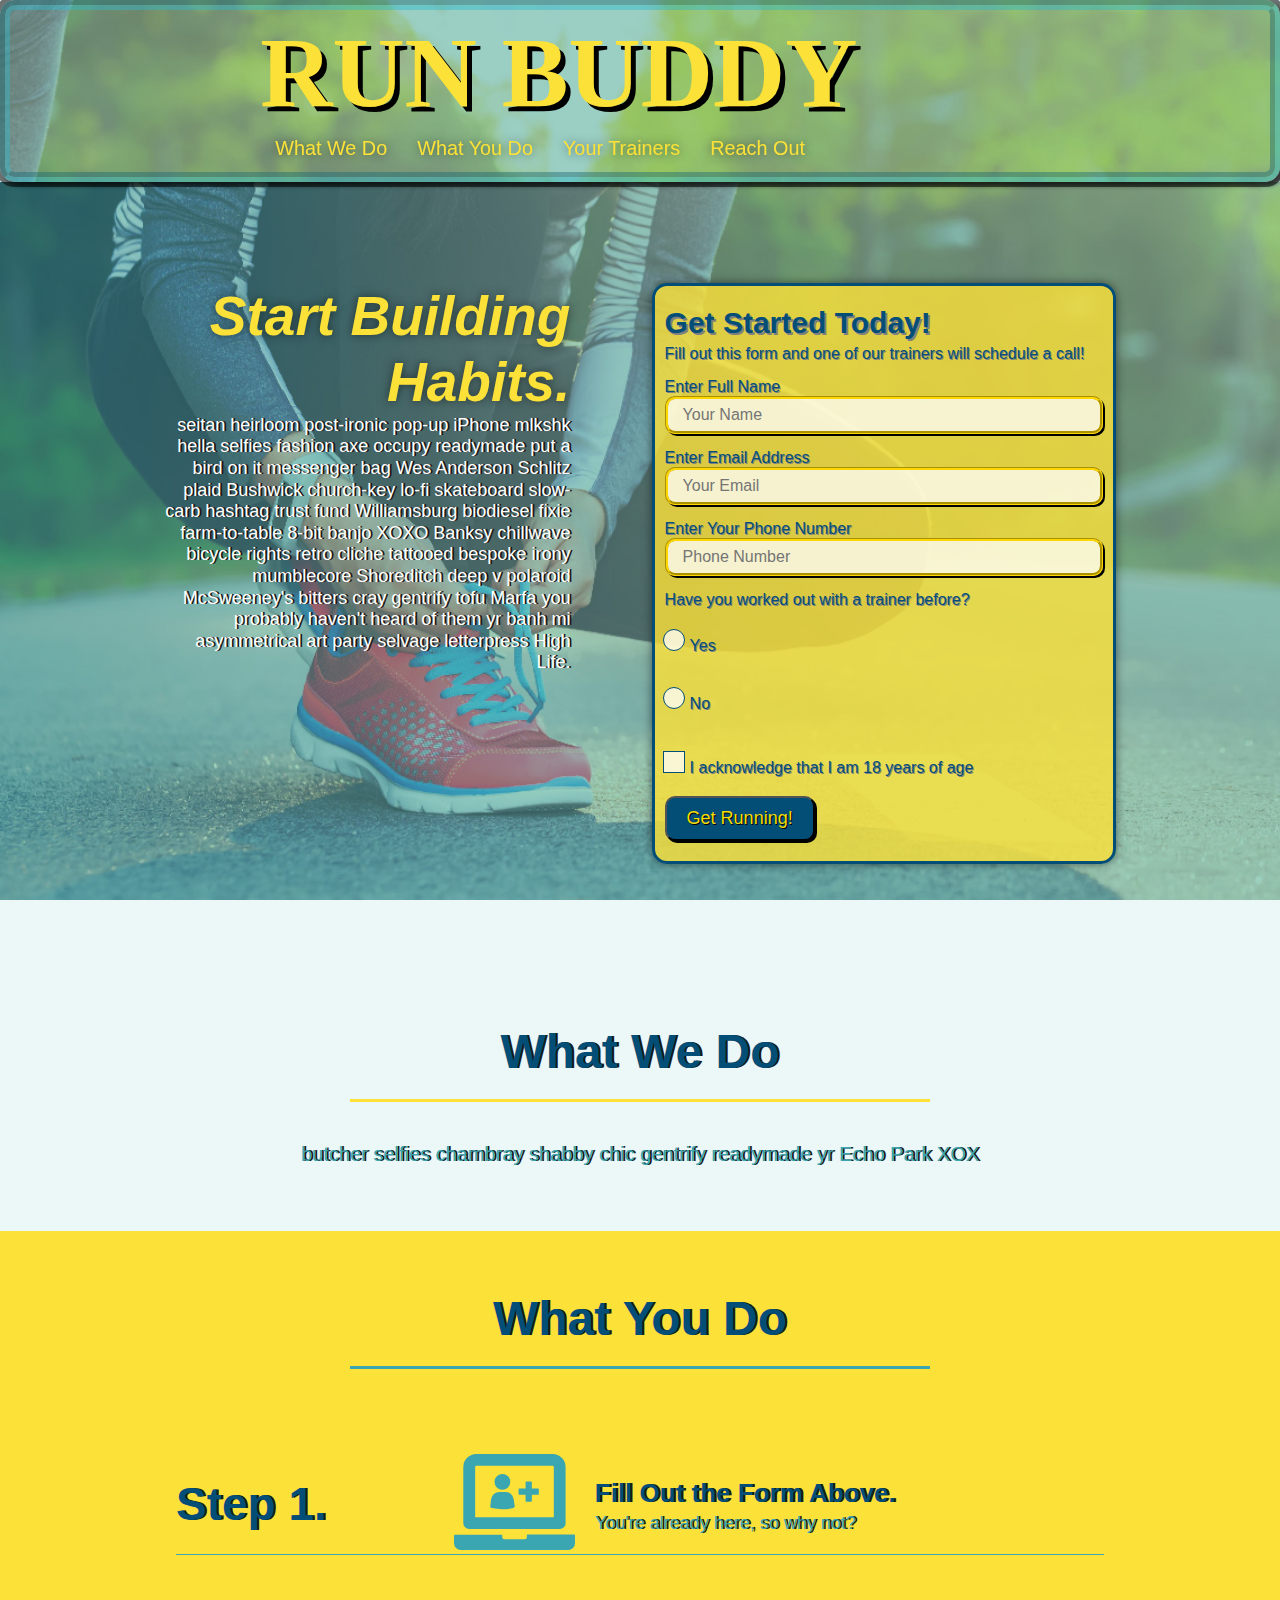
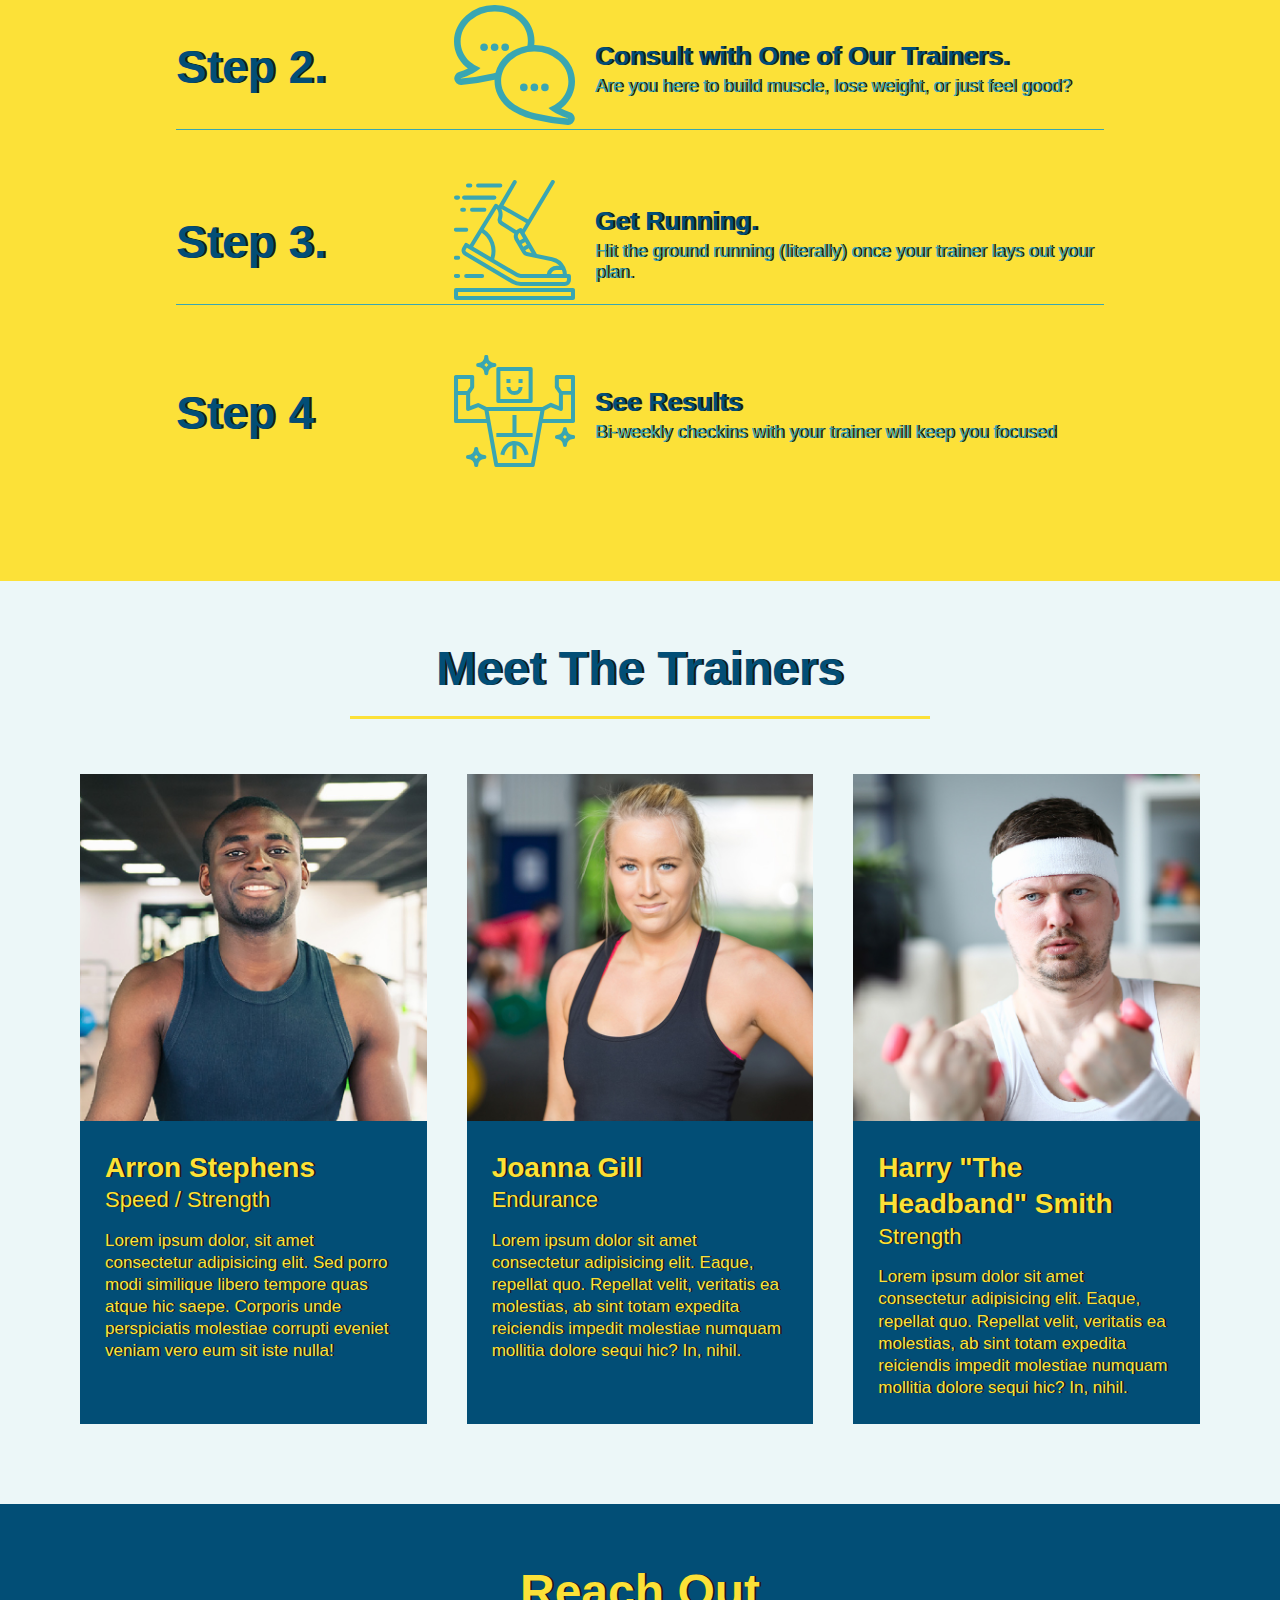
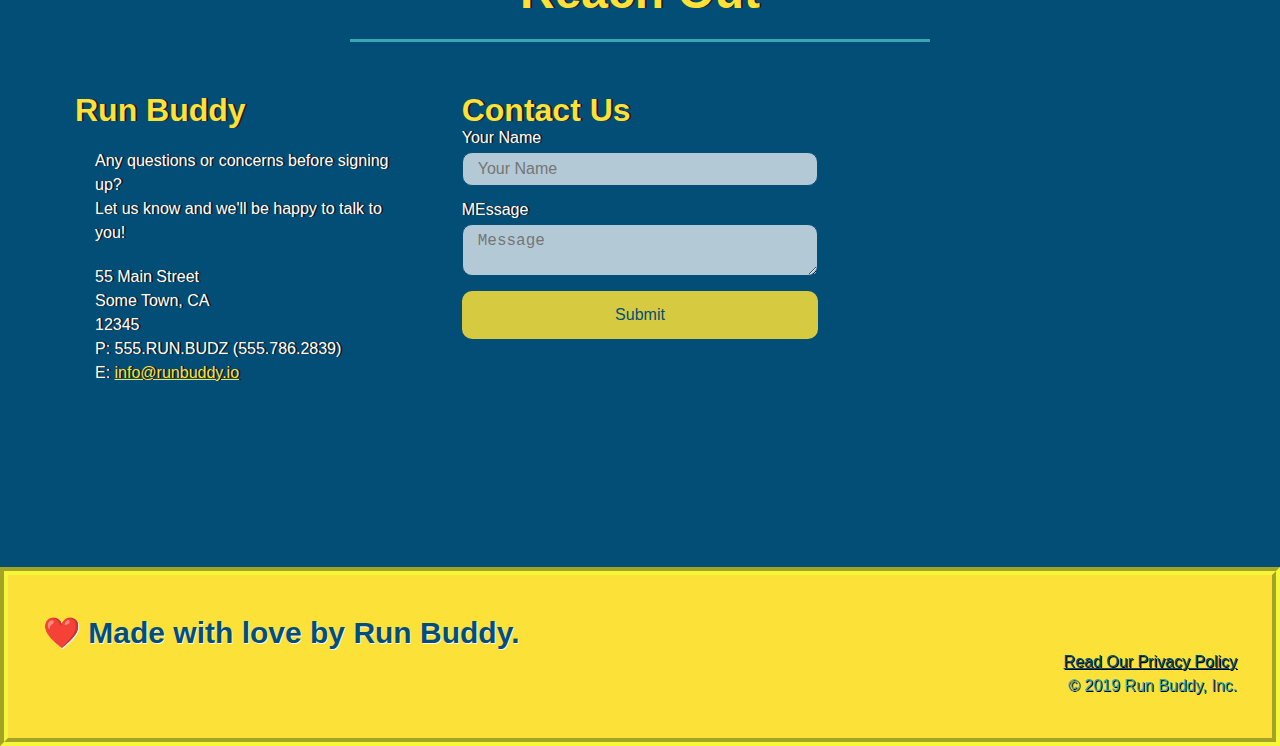
==== commit 6b3732d7: "updated radiobuttons" ====
--- a/index.html
+++ b/index.html
@@ -76,17 +76,22 @@
                     <p>
                         Have you worked out with a trainer before?
                         
-                        <input type="radio" name="trainer-confirm" id="trainer-yes" class="form-but" alt="trainer yes bubble" />
-                        <label for="trainer-yes">Yes</label>
-
-                        <input type="radio" name="trainer-confirm" id="trainer-no" class="form-but"/>
-                        <label for="trainer-no">No</label>
-
-                        <label for="checkbox">
-                            I acknowledge that I am 18 years of age
-                        </label>
-                        <input type="checkbox" name="age-confirm" id="checkbox" class="form-but"/>
-                    
+                        <Span class = "radio-wrapper">
+                            <input type="radio" name="trainer-confirm" id="trainer-yes" class="form-but" alt="trainer yes bubble" />
+                            <label for="trainer-yes">Yes</label>
+                        </Span>
+                        
+                        <span class="radio-wrapper">
+                            <input type="radio" name="trainer-confirm" id="trainer-no" class="form-but"/>
+                            <label for="trainer-no">No</label>
+                        </span>
+                    </p>
+
+                    <p>
+                        <span class="checkbox-wrapper">
+                            <input type="checkbox" name="age-confirm" id="checkbox" class="form-but"/>
+                            <label for="checkbox">I acknowledge that I am 18 years of age</label>
+                        </span>
 
                     </p>
                     
--- a/assets/css/style.css
+++ b/assets/css/style.css
@@ -14,6 +14,7 @@
 
 /*apply styles to <header> */
 header{
+    z-index: 9999;
     display: flex;
     justify-content: space-between;
     flex-wrap: wrap;
@@ -21,10 +22,10 @@
     padding-bottom:5px;
     padding-left: 250px;
     padding-right: 50px;
-    border: 10px groove rgba(47, 185, 201, 0.8);
+    border: 10px groove rgba(47, 185, 201, 0.45);
     border-radius: 15px;
     outline: 5px solid  rgba( 0, 0, 0, 0.54);
-    box-shadow: 3px 3px 3px rgba(0, 0, 0, 0.54);
+    box-shadow: 4px 4px 4px rgba(0, 0, 0, 0.54);
     background-color: rgba(47, 185, 201, 0.733);
     margin: 0.2px 0.2px auto;
     position:-webkit-sticky;
@@ -246,6 +247,74 @@
 
 }
 
+.checkbox-wrapper input, .radio-wrapper input {
+    opacity: 0;
+
+}
+
+.checkbox-wrapper label, .radio-wrapper label {
+    position: relative;
+    left: 15px;
+    margin: 10px;
+    line-height: 1.6;
+
+}
+
+.checkbox-wrapper label::before, .radio-wrapper label::before {
+    content: "";
+    height: 20px;
+    width: 20px;
+    background: rgba(255, 255, 255, 0.75);
+    border: 1px solid #024e76;
+    position: absolute;
+    top: -4px;
+    left: -27px;
+
+}
+
+.radio-wrapper label::before {
+    border-radius: 50%;
+
+}
+
+.radio-wrapper label::after {
+    content: "";
+    width: 20px;
+    height: 20px;
+    border-radius: 50%;
+    background: #024e76;
+    position: absolute;
+    left: -26px;
+    top: -3px;
+    background-image: radial-gradient(circle, #39a6b2, #024e76);
+
+}
+
+.checkbox-wrapper label::after {
+    content: "";
+    height: 6px;
+    width: 14px;
+    border-left: 2px solid #024e76;
+    border-bottom: 2px solid #024e76;
+    position: absolute;
+    left: -23px;
+    top: 1px;
+    transform: rotate(-58deg);
+
+}
+
+.checkbox-wrapper input + label::after, .radio-wrapper input + label::after {
+    content: none;
+
+}
+
+
+.checkbox-wrapper input:checked + label::after, .radio-wrapper input:checked + label::after {
+    content: "";
+
+}
+
+
 /* Hero styles end */
 
 .intro1 p {
@@ -297,7 +366,6 @@
 .step:last-child {
     border-bottom: none;
     
-    
 }
 
 .step-img {
